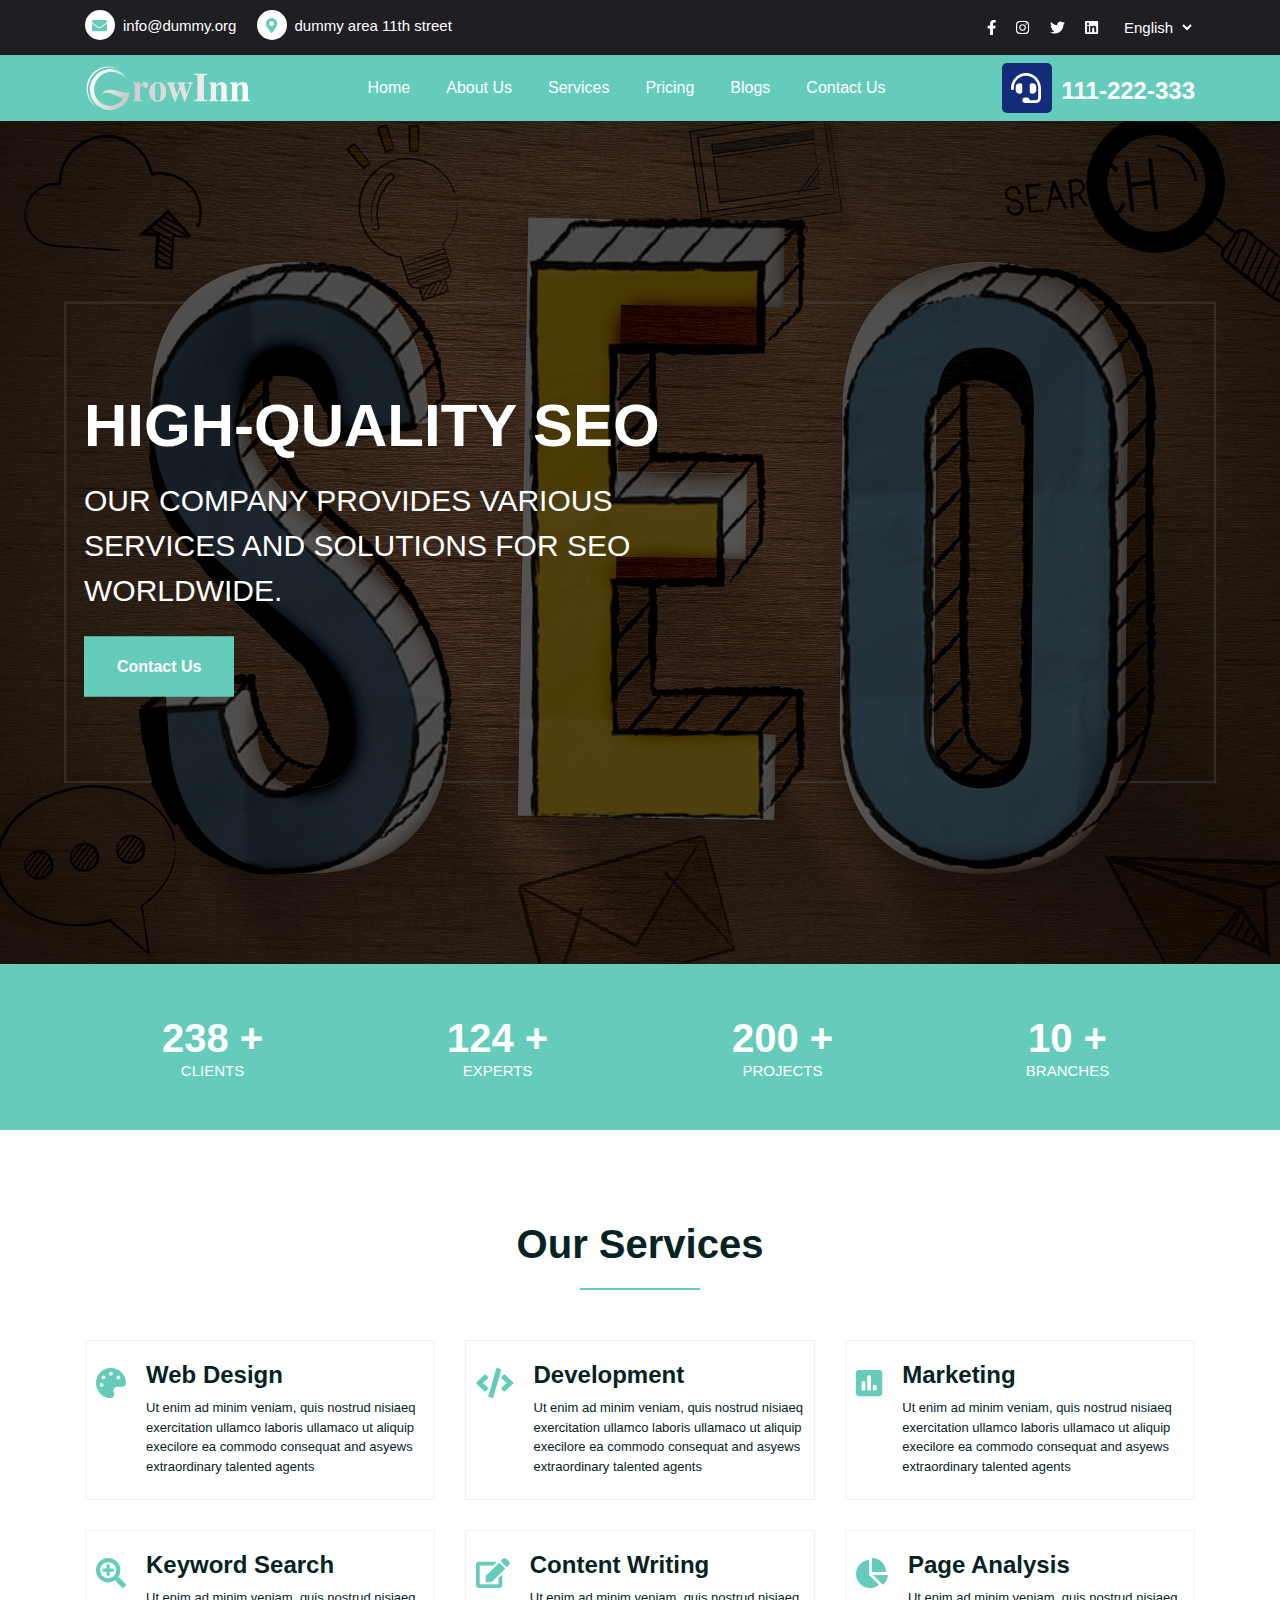
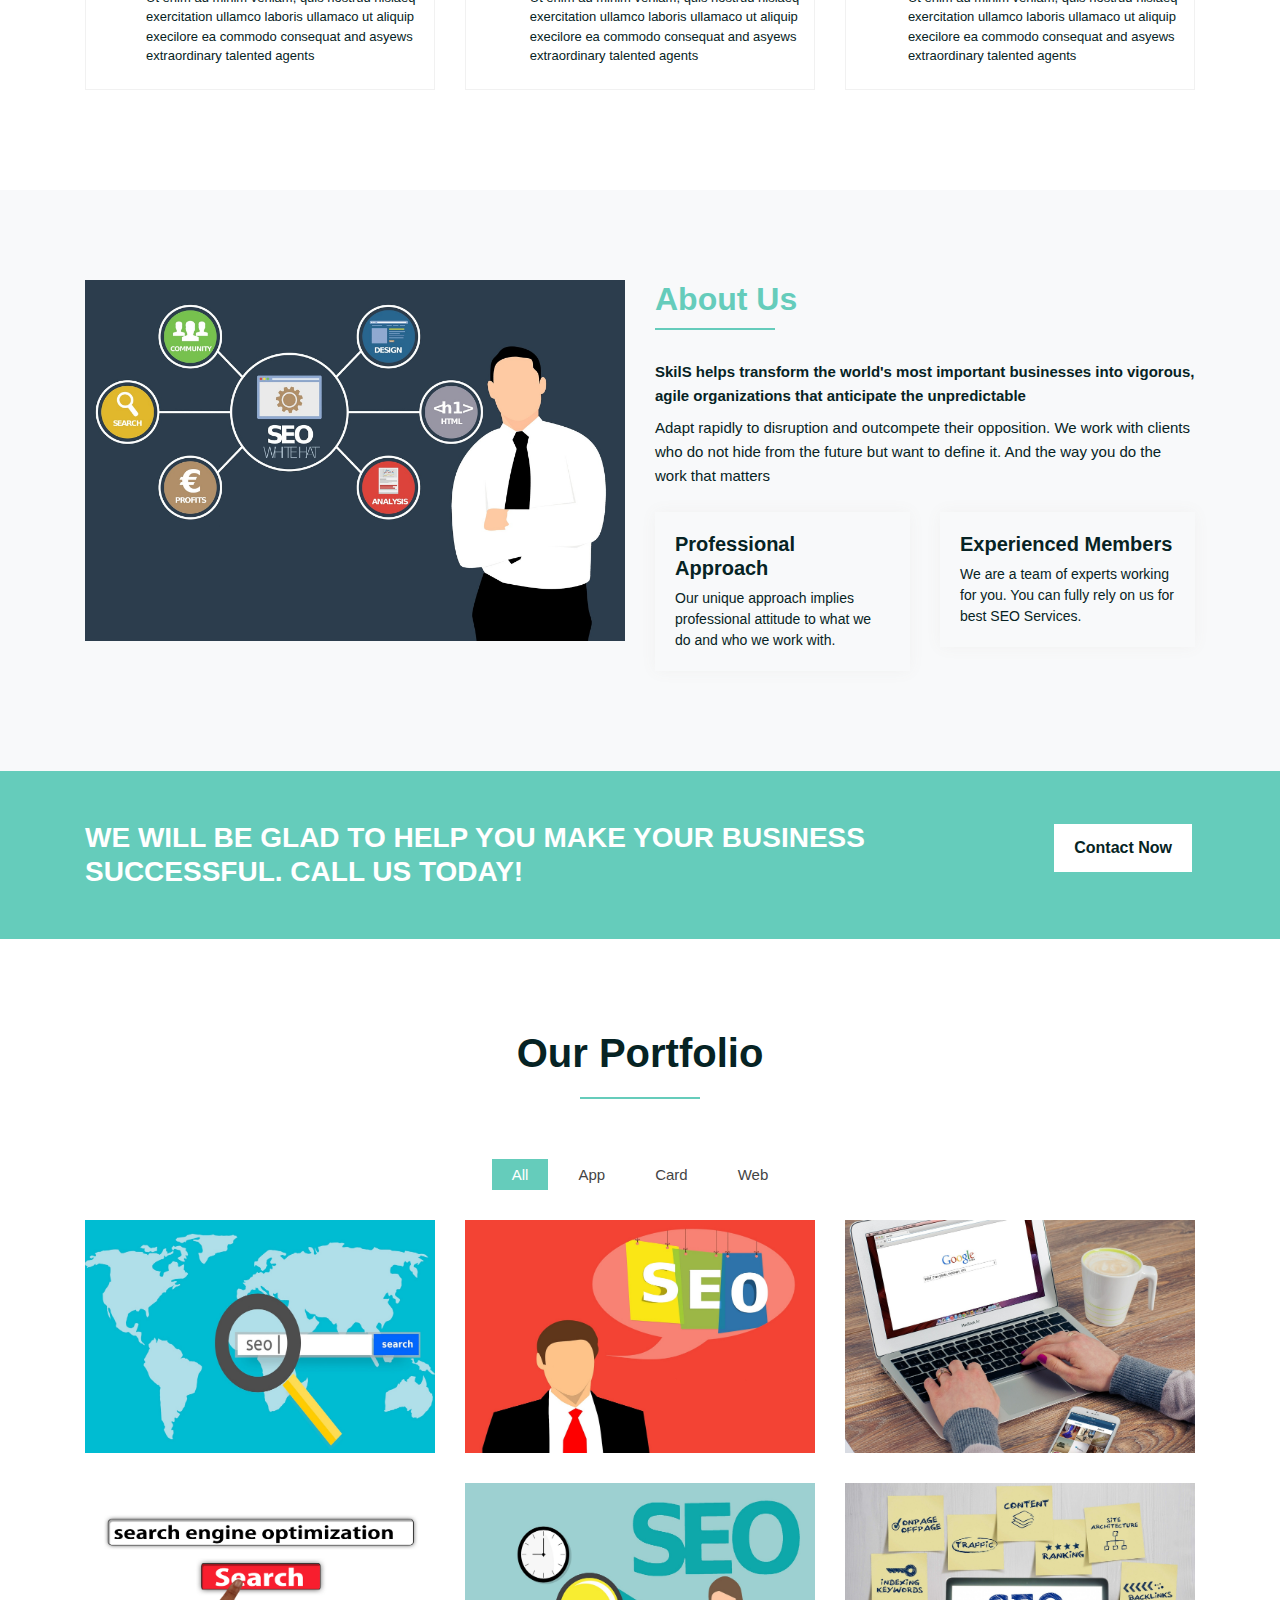
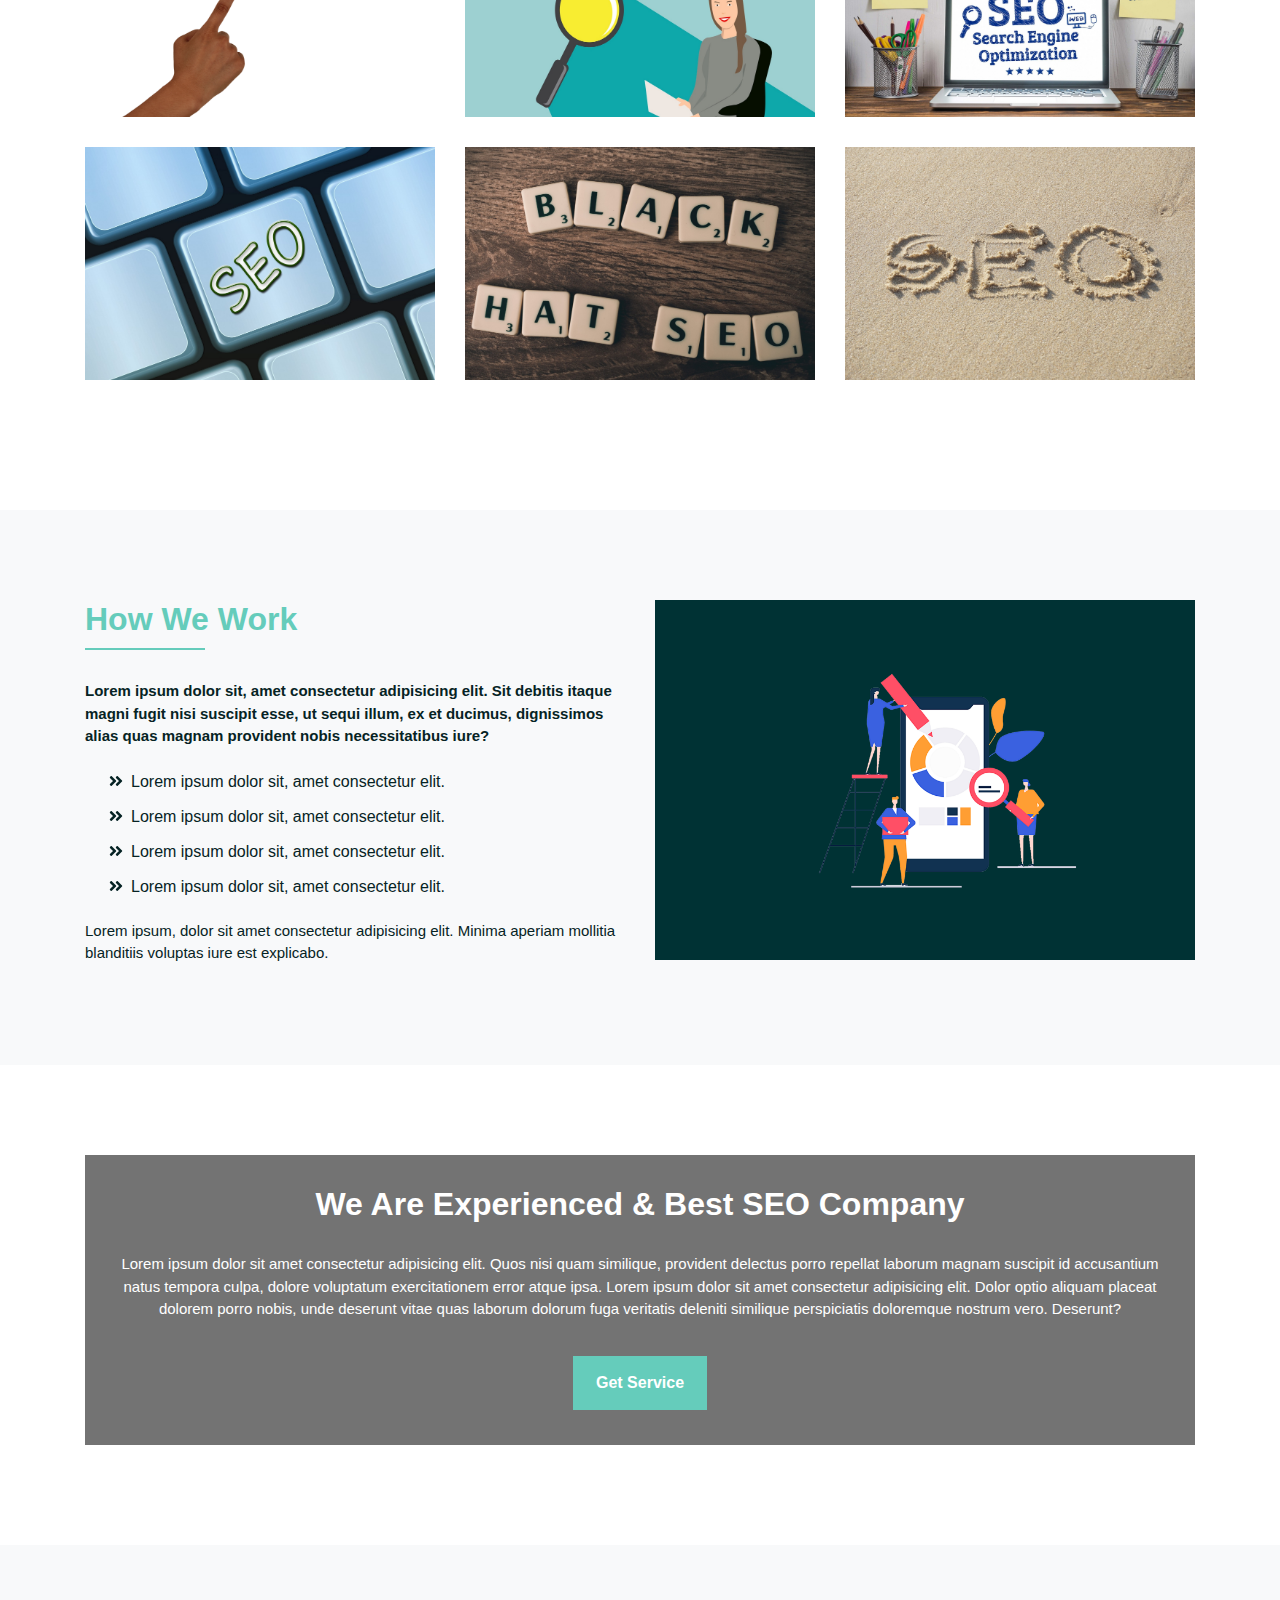
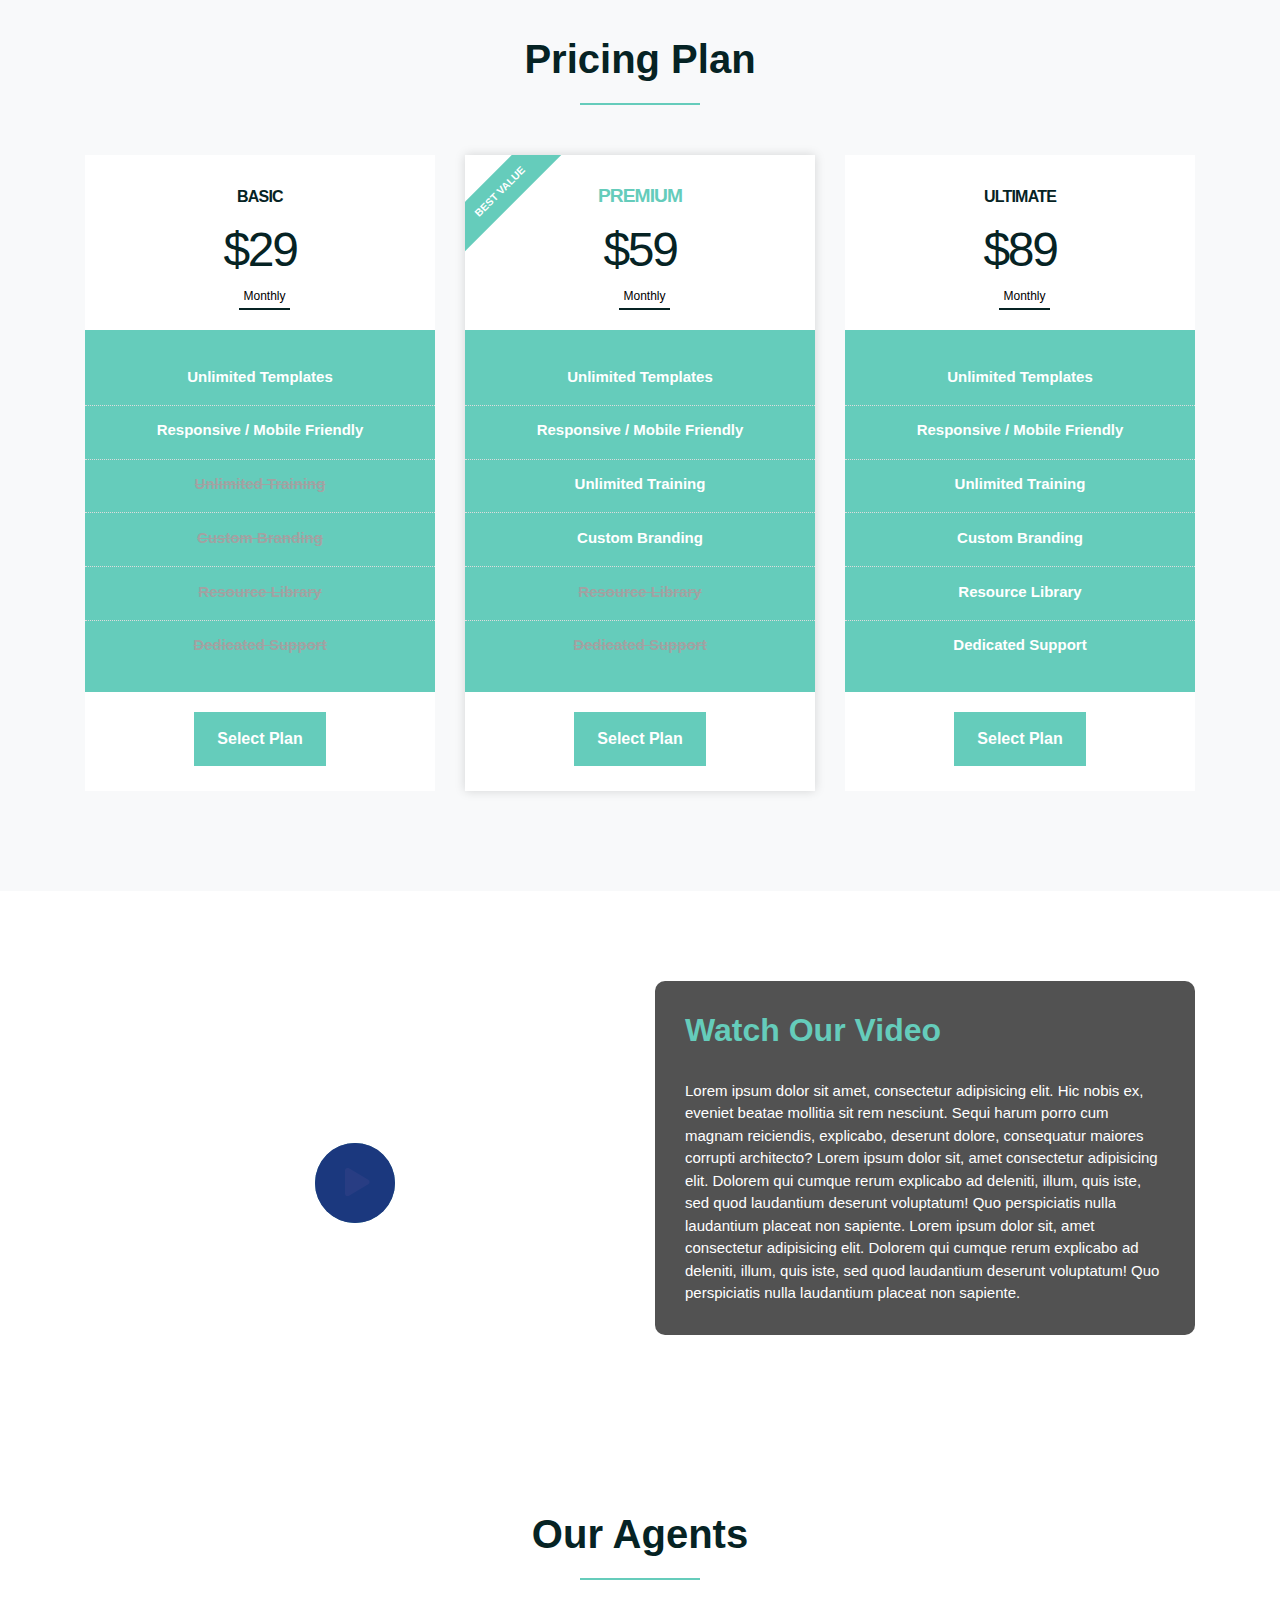
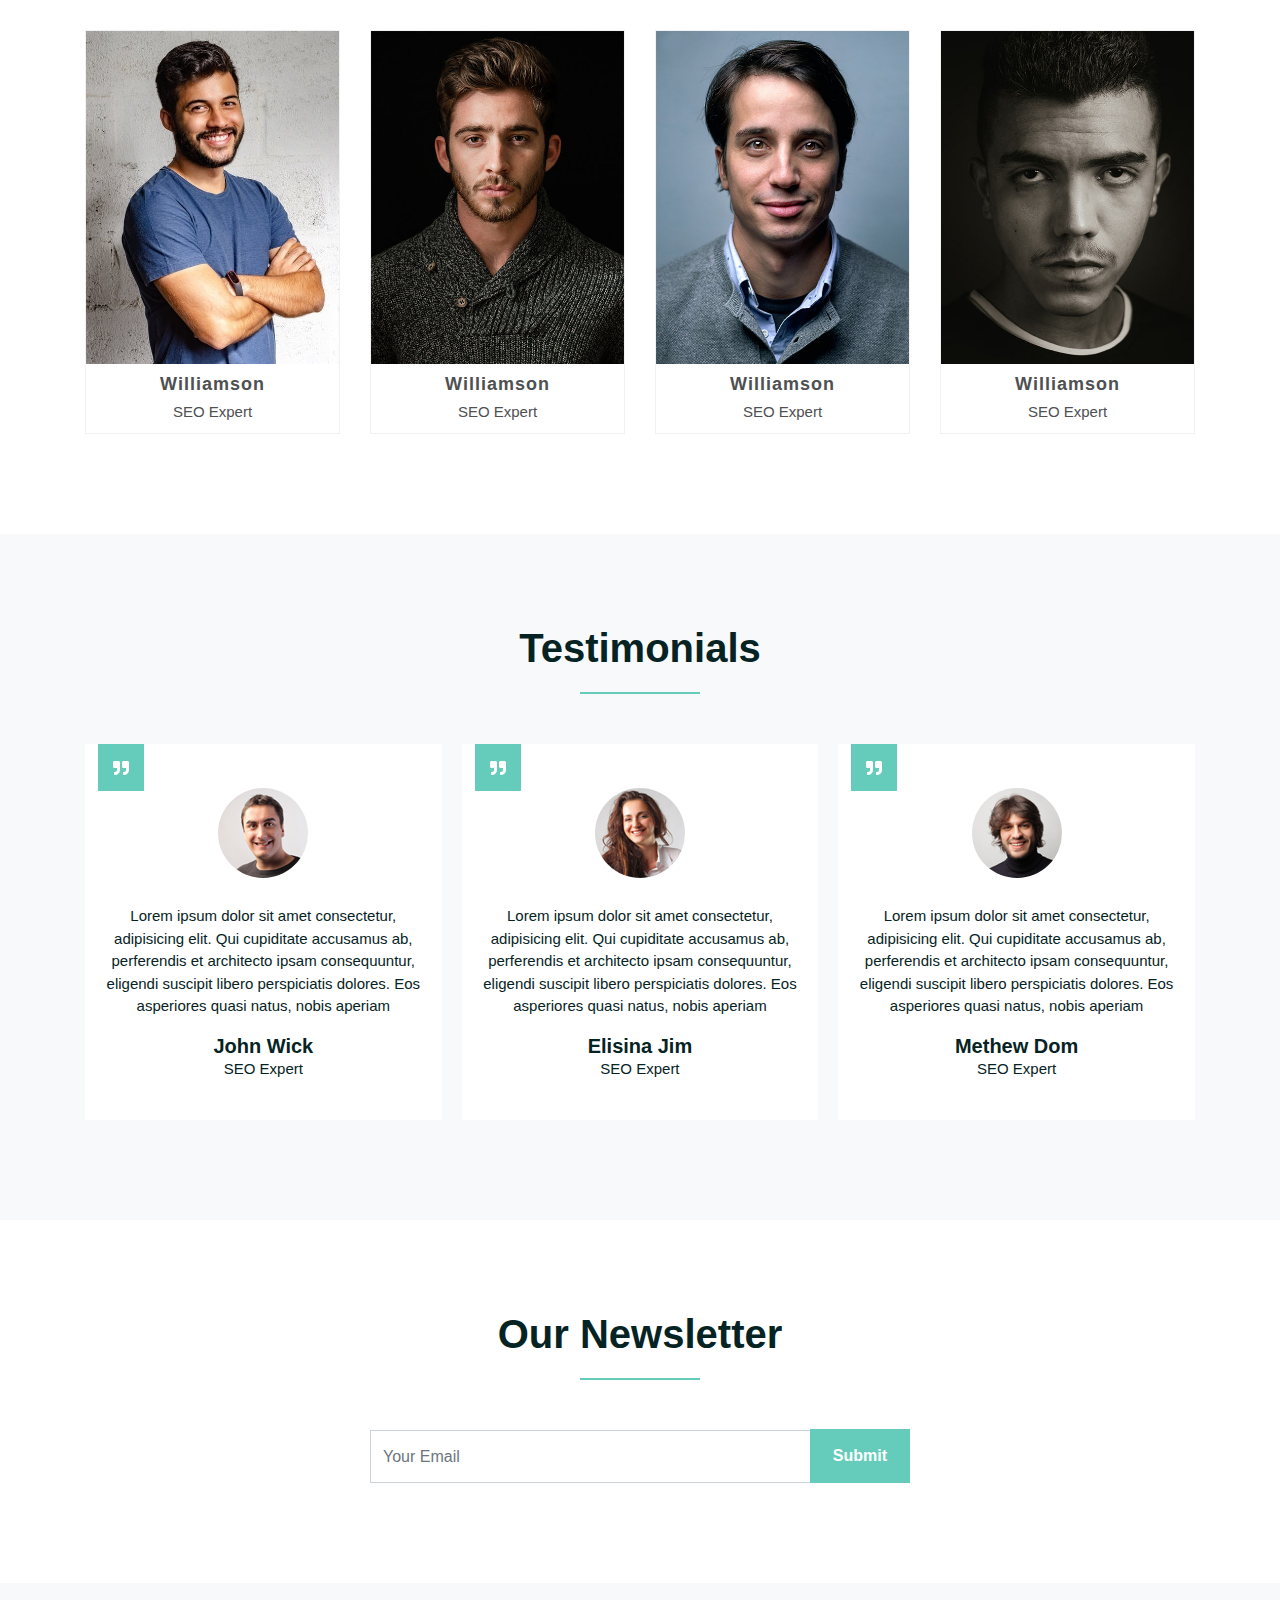
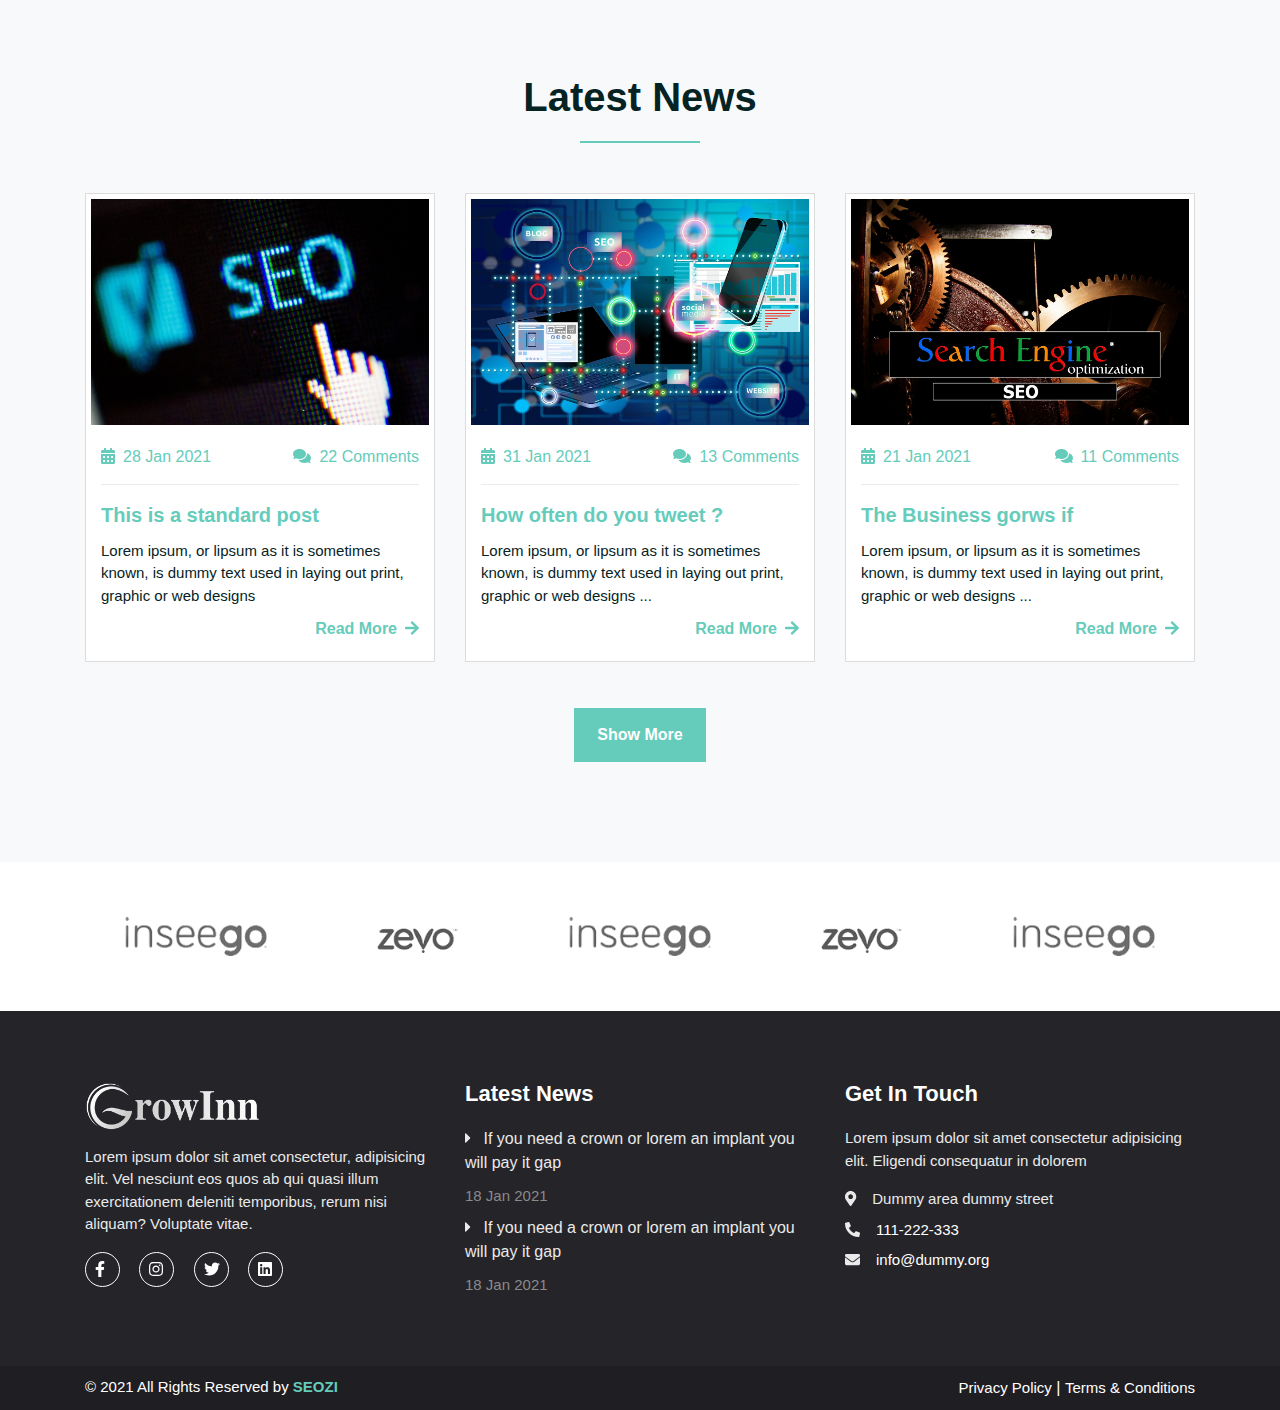
==== index.html @ b808b3bf "picturess" ====
<!DOCTYPE html>
<html lang="en">
<head>
    <meta charset="UTF-8">
    <meta name="description" content="SEOZI - A Responsive SEO HTML Website Providing Best SEO Services">
    <meta name="author" content="codeglamor">
    <meta name="viewport" content="width=device-width, initial-scale=1">
    <link rel="icon" href="assets/favicon/favicon.ico">
    <link rel="stylesheet" href="assets/css/bootstrap.css">
    <link rel="stylesheet" href="assets/css/owl.carousel.min.css">
    <link rel="stylesheet" href="assets/css/owl.theme.default.min.css">   
    <link rel="stylesheet" href="assets/css/fonts.css">    
    <link rel="stylesheet" href="assets/css/venobox.css">    
    <link rel="stylesheet" href="assets/css/magnific-popup.css">
    <link rel="stylesheet" href="assets/css/all.css">
    <link rel="stylesheet" href="assets/css/style.css">
    <title>SEOZI - A Responsive SEO HTML Website</title>
</head>
<body>
    <!-- Preloader -->
    <div class="loader_bg">
        <div class="loader"></div>
    </div>
    <header>
        <div class="top-nav">
            <div class="container">
                <div class="row">
                    <div class="col-12">
                        <div class="float-left top-nav-content">
                            <a href="mailto:info@dummy.org" class="mr-3"><span class="mr-2"><i class="color-blue fas fa-envelope"></i></span>info@dummy.org</a>
                            <a class="top-nav-location" href="tel:111222333"><span class="mr-2 top-location"><i class="color-blue fas fa-map-marker-alt"></i></span>dummy area 11th street</a>
                        </div>
                        <div class="float-right top-nav-content2">
                            <a href="#" class="mr-3"><i class="fab fa-facebook-f"></i></a>
                            <a href="#" class="mr-3"><i class="fab fa-instagram"></i></a>
                            <a href="#" class="mr-3"><i class="fab fa-twitter"></i></a>
                            <a href="#"><i class="fab fa-linkedin"></i></a>
                                <select>
                                    <option class="py-4">English</option>
                                    <option>Urdu</option>
                                    <option>Spanish</option>
                                </select>
                        </div>
                    </div>
                </div>
            </div>
        </div>

        <nav class="navbar navbar-expand-lg navbar-light" id="mynavbar">
            <div class="container">
              <a class="navbar-brand" href="index.html"><img src="assets/images/logo.png" class="img-fluid" alt=""></a>
              <button class="navbar-toggler" data-toggle="collapse" data-target="#navbarNav"> <span class="navbar-bar-icon"><i class="fas fa-bars"></i></span></button>
                <div class="collapse navbar-collapse" id="navbarNav">
                  <ul class="navbar-nav mx-auto" id="nav">
                      <li class="nav-item">
                          <a class="nav-link" href="#">Home</a>
                      </li>
                      <li class="nav-item">
                          <a class="nav-link" href="#how-we-work">About Us</a>
                      </li>
                      <li class="nav-item">
                        <a class="nav-link" href="#services">Services</a>
                    </li>
                      <li class="nav-item">
                          <a class="nav-link" href="#pricing">Pricing</a>
                      </li>
                      <li class="nav-item">
                        <a class="nav-link" href="blogs.html">Blogs</a>
                    </li>
                    <li class="nav-item">
                        <a class="nav-link" href="contact.html">Contact Us</a>
                    </li>
                  </ul>
                  <div class="nav-call">
                      <h4 class="bold"><a class="nav-item nav-link" href="tel:111222333"><span><i class="fas fa-headset"></i></span>111-222-333</a></h4>
                  </div>

                </div>
              </div>
        </nav>
    </header>

    <div id="main-banner">
        <div id="main-banner-carousel" class="owl-carousel owl-theme">
            <div class="item">
                    <div class="main-banner-img">
                        <div class="main-banner-overlay"></div>
                        <img src="assets/images/main-banner/slider-1.jpg" alt="">
                    </div>
                <div class="main-banner-text-area round">
                        <h2 class="color-white bold mb-3">HIGH-QUALITY SEO</h2>
                        <p class="color-white mb-4">OUR COMPANY PROVIDES VARIOUS SERVICES AND SOLUTIONS FOR SEO WORLDWIDE.</p>
                        <a href="contact.html" class="btn">Contact Us</a>
                </div>
            </div>
            <div class="item">
                <div class="main-banner-img">
                    <div class="main-banner-overlay"></div>
                    <img src="assets/images/main-banner/slider-2.png" alt="">
                </div>
                <div class="main-banner-text-area">
                    <h2 class="color-white bold mb-3">TOP-RATED SEO AGENCY</h2>
                    <p class="color-white mb-4">OUR COMPANY PROVIDES VARIOUS SERVICES AND SOLUTIONS FOR SEO WORLDWIDE.</p>
                    <a href="contact.html" class="btn">Contact Us</a>
            </div>
            </div>
            <div class="item">
                <div class="main-banner-img">
                    <div class="main-banner-overlay"></div>
                    <img src="assets/images/main-banner/slider-3.jpg" alt="">
                </div>
                <div class="main-banner-text-area">
                    <h2 class="color-white bold mb-3">OFFERING BEST SERVICES</h2>
                    <p class="color-white mb-4">OUR COMPANY PROVIDES VARIOUS SERVICES AND SOLUTIONS FOR SEO WORLDWIDE.</p>
                    <a href="contact.html" class="btn">Contact Us</a>
            </div>
            </div>
        </div>
    </div> 

    <section class="facts"> 
        <div class="container">
        <div id="counter">
            <div class="row">
              <div class="col-lg-3 col-md-6 col-sm-6">
                    <div class="facts_inner">
                        <div class="facts_num">
                            <h6>238 +</h6>
                        </div>
                        <div class="text_inner">
                            <h2>CLIENTS</h2>
                        </div>
                    </div>
                </div>
                      <div class="col-lg-3 col-md-6 col-sm-6">
                    <div class="facts_inner">
                        <div class="facts_num">
                            <h6>124 +</h6>
                        </div>
                        <div class="text_inner">
                            <h2>EXPERTS</h2>
                        </div>
                    </div>
                </div>
    
                <div class="col-lg-3 col-md-6 col-sm-6">
              <div class="facts_inner">
                  <div class="facts_num">
                      <h6>200 +</h6>
                  </div>
                  <div class="text_inner">
                      <h2>PROJECTS</h2>
                  </div>
              </div>
          </div>
    
                     <div class="col-lg-3 col-md-6 col-sm-6">
                    <div class="facts_inner">
                        <div class="facts_num text-center">
                            <h6>10 +</h6>
                        </div>
                        <div class="text_inner">
                            <h2>BRANCHES</h2>
                        </div>
                    </div>
                </div>
              </div>
        </div>
    </div>
    </section>

    <section id="services" class="pb-70 bg-white">
        <div class="container">
            <div class="row">
              <div class="col-12">
                  <div class="section-title">
                      <h1>Our Services</h1>
                      <div class="style-line"></div>
                  </div>
              </div>
  
              <div class="col-lg-4 col-md-6 col-sm-12">
                  <div class="services-box d-flex mb-30">
                      <div class="services-icon">
                          <p><i class="fas fa-palette"></i></p>
                      </div>
  
                      <div class="services-txt">
                          <h4 class="bold mb-2">Web Design</h4>
                          <p>Ut enim ad minim veniam, quis nostrud nisiaeq exercitation ullamco laboris ullamaco ut aliquip execilore ea commodo consequat and asyews extraordinary talented agents</p>
                      </div>
                  </div>
              </div>
  
              <div class="col-lg-4 col-md-6 col-sm-12">
                <div class="services-box d-flex mb-30">
                    <div class="services-icon">
                        <p><i class="fas fa-code"></i></p>
                    </div>

                    <div class="services-txt">
                        <h4 class="bold mb-2">Development</h4>
                        <p>Ut enim ad minim veniam, quis nostrud nisiaeq exercitation ullamco laboris ullamaco ut aliquip execilore ea commodo consequat and asyews extraordinary talented agents</p>
                    </div>
                </div>
            </div>
  
            <div class="col-lg-4 col-md-6 col-sm-12">
                <div class="services-box d-flex mb-30">
                    <div class="services-icon">
                        <p><i class="fas fa-poll"></i></p>
                    </div>

                    <div class="services-txt">
                        <h4 class="bold mb-2">Marketing</h4>
                        <p>Ut enim ad minim veniam, quis nostrud nisiaeq exercitation ullamco laboris ullamaco ut aliquip execilore ea commodo consequat and asyews extraordinary talented agents</p>
                    </div>
                </div>
            </div>
  
            <div class="col-lg-4 col-md-6 col-sm-12">
                <div class="services-box d-flex mb-30">
                    <div class="services-icon">
                        <p><i class="fas fa-search-plus"></i></p>
                    </div>

                    <div class="services-txt">
                        <h4 class="bold mb-2">Keyword Search</h4>
                        <p>Ut enim ad minim veniam, quis nostrud nisiaeq exercitation ullamco laboris ullamaco ut aliquip execilore ea commodo consequat and asyews extraordinary talented agents</p>
                    </div>
                </div>
            </div>
  
            <div class="col-lg-4 col-md-6 col-sm-12">
                <div class="services-box d-flex mb-30">
                    <div class="services-icon">
                        <p><i class="fas fa-edit"></i></p>
                    </div>

                    <div class="services-txt">
                        <h4 class="bold mb-2">Content Writing</h4>
                        <p>Ut enim ad minim veniam, quis nostrud nisiaeq exercitation ullamco laboris ullamaco ut aliquip execilore ea commodo consequat and asyews extraordinary talented agents</p>
                    </div>
                </div>
            </div>
  
            <div class="col-lg-4 col-md-6 col-sm-12">
                <div class="services-box d-flex mb-30">
                    <div class="services-icon">
                        <p><i class="fas fa-chart-pie"></i></p>
                    </div>

                    <div class="services-txt">
                        <h4 class="bold mb-2">Page Analysis</h4>
                        <p>Ut enim ad minim veniam, quis nostrud nisiaeq exercitation ullamco laboris ullamaco ut aliquip execilore ea commodo consequat and asyews extraordinary talented agents</p>
                    </div>
                </div>
            </div>

            </div>
        </div>
    </section>

    <section id="about-us" class="bg-light pb-50">
        <div class="container">
            <div class="row">
                <div class="col-lg-6 col-md-6">
                    <div class="about-us-img mb-50">
                        <img src="assets/images/about-us.jpg" class="img-fluid" alt="">
                    </div>
                </div>

                <div class="col-lg-6 col-md-6">
                    <div class="about-us-text-area mb-50">
                        <div class="section-subtitle">
                            <h2>About Us</h2>
                            <div class="style-line2"></div>
                        </div>
                        <div class="about-us-txt">
                            <p class="bold mb-2">SkilS helps transform the world's most important businesses
                                into vigorous, agile organizations that anticipate the
                                unpredictable</p> 
                                <p>Adapt rapidly to disruption and outcompete 
                                their opposition. We work with clients who do not hide from 
                                the future but want to define it. And the way you do the work that matters</p>
                        </div>
                        <div class="about-us-pros mt-4">
                            <div class="row">
                                <div class="col-lg-6 col-12">
                                    <div class="media">
                                        <div class="media-body">
                                            <h4 class="bold mb-2">Professional Approach</h4>
                                            <P>Our unique approach implies professional attitude to what we do and who we work with.</P>
                                        </div>
                                    </div>
                                </div>

                                <div class="col-lg-6 col-12">
                                    <div class="media">
                                        <div class="media-body">
                                            <h4 class="bold mb-2">Experienced Members</h4>
                                            <P>We are a team of experts working for you. You can fully rely on us for best SEO Services.</P>
                                        </div>
                                    </div>
                                </div>

                                </div>
                            </div>
                    </div>
                </div>
            </div>
        </div>
    </section>

    <section id="contact-banner">
        <div class="container">
            <div class="row">
                <div class="col-lg-9 col-12">
                    <div class="contact-banner-txt">
                        <h3 class="bold color-white">WE WILL BE GLAD TO HELP YOU MAKE YOUR BUSINESS SUCCESSFUL. CALL US TODAY!</h3>
                    </div>
                </div>

                <div class="col-lg-3 col-12">
                    <div class="contact-banner-btn float-right">
                        <a href="contact.html" class="btn">Contact Now</a> 
                    </div>
                </div>
            </div>
        </div>
    </section>

    <section id="portfolio" class="portfolio bg-white   ">
        <div class="container" data-aos="fade-up">
  
          <div class="section-title">
            <h1>Our Portfolio</h1>  
                <div class="style-line"></div>
          </div>
  
          <ul id="portfolio-flters" class="d-flex justify-content-center" data-aos="fade-up" data-aos-delay="100">
            <li data-filter="*" class="filter-active">All</li>
            <li data-filter=".filter-app">App</li>
            <li data-filter=".filter-card">Card</li>
            <li data-filter=".filter-web">Web</li>
          </ul>
  
          <div class="row portfolio-container" data-aos="fade-up" data-aos-delay="200">
  
            <div class="col-lg-4 col-md-6 portfolio-item filter-app">
              <div class="portfolio-img"><img src="assets/images/portfolio/portfolio-1.jpg" class="img-fluid" alt=""></div>
              <div class="portfolio-info">
                <h4>App 1</h4>
                <p>App</p>
                <a href="assets/images/portfolio/portfolio-1.jpg" data-gall="portfolioGallery" class="venobox preview-link" title="App 1"><i class="fas fa-plus"></i></a>
                <a href="#" class="details-link" title="More Details"><i class="fas fa-link"></i></a>
              </div>
            </div>
  
            <div class="col-lg-4 col-md-6 portfolio-item filter-web">
              <div class="portfolio-img"><img src="assets/images/portfolio/portfolio-2.jpg" class="img-fluid" alt=""></div>
              <div class="portfolio-info">
                <h4>Web 3</h4>
                <p>Web</p>
                <a href="assets/images/portfolio/portfolio-2.jpg" data-gall="portfolioGallery" class="venobox preview-link" title="Web 3"><i class="fas fa-plus"></i></a>
                <a href="#" class="details-link" title="More Details"><i class="fas fa-link"></i></a>
              </div>
            </div>
  
            <div class="col-lg-4 col-md-6 portfolio-item filter-app">
              <div class="portfolio-img"><img src="assets/images/portfolio/portfolio-3.jpg" class="img-fluid" alt=""></div>
              <div class="portfolio-info">
                <h4>App 2</h4>
                <p>App</p>
                <a href="assets/images/portfolio/portfolio-3.jpg" data-gall="portfolioGallery" class="venobox preview-link" title="App 2"><i class="fas fa-plus"></i></a>
                <a href="#" class="details-link" title="More Details"><i class="fas fa-link"></i></a>
              </div>
            </div>
  
            <div class="col-lg-4 col-md-6 portfolio-item filter-card">
              <div class="portfolio-img"><img src="assets/images/portfolio/portfolio-4.png" class="img-fluid" alt=""></div>
              <div class="portfolio-info">
                <h4>Card 2</h4>
                <p>Card</p>
                <a href="assets/images/portfolio/portfolio-4.jpg" data-gall="portfolioGallery" class="venobox preview-link" title="Card 2"><i class="fas fa-plus"></i></a>
                <a href="#" class="details-link" title="More Details"><i class="fas fa-link"></i></a>
              </div>
            </div>
  
            <div class="col-lg-4 col-md-6 portfolio-item filter-web">
              <div class="portfolio-img"><img src="assets/images/portfolio/portfolio-5.jpg" class="img-fluid" alt=""></div>
              <div class="portfolio-info">
                <h4>Web 2</h4>
                <p>Web</p>
                <a href="assets/images/portfolio/portfolio-5.jpg" data-gall="portfolioGallery" class="venobox preview-link" title="Web 2"><i class="fas fa-plus"></i></a>
                <a href="#" class="details-link" title="More Details"><i class="fas fa-link"></i></a>
              </div>
            </div>
  
            <div class="col-lg-4 col-md-6 portfolio-item filter-app">
              <div class="portfolio-img"><img src="assets/images/portfolio/portfolio-6.jpg" class="img-fluid" alt=""></div>
              <div class="portfolio-info">
                <h4>App 3</h4>
                <p>App</p>
                <a href="assets/images/portfolio/portfolio-6.jpg" data-gall="portfolioGallery" class="venobox preview-link" title="App 3"><i class="fas fa-plus"></i></a>
                <a href="#" class="details-link" title="More Details"><i class="fas fa-link"></i></a>
              </div>
            </div>
  
            <div class="col-lg-4 col-md-6 portfolio-item filter-card">
              <div class="portfolio-img"><img src="assets/images/portfolio/portfolio-7.jpg" class="img-fluid" alt=""></div>
              <div class="portfolio-info">
                <h4>Card 1</h4>
                <p>Card</p>
                <a href="assets/images/portfolio/portfolio-7.jpg" data-gall="portfolioGallery" class="venobox preview-link" title="Card 1"><i class="fas fa-plus"></i></a>
                <a href="#" class="details-link" title="More Details"><i class="fas fa-link"></i></a>
              </div>
            </div>
  
            <div class="col-lg-4 col-md-6 portfolio-item filter-card">
              <div class="portfolio-img"><img src="assets/images/portfolio/portfolio-8.jpg" class="img-fluid" alt=""></div>
              <div class="portfolio-info">
                <h4>Card 3</h4>
                <p>Card</p>
                <a href="assets/images/portfolio/portfolio-8.jpg" data-gall="portfolioGallery" class="venobox preview-link" title="Card 3"><i class="fas fa-plus"></i></a>
                <a href="#" class="details-link" title="More Details"><i class="fas fa-link"></i></a>
              </div>
            </div>
  
            <div class="col-lg-4 col-md-6 portfolio-item filter-web">
              <div class="portfolio-img"><img src="assets/images/portfolio/portfolio-9.jpg" class="img-fluid" alt=""></div>
              <div class="portfolio-info">
                <h4>Web 3</h4>
                <p>Web</p>
                <a href="assets/images/portfolio/portfolio-9.jpg" data-gall="portfolioGallery" class="venobox preview-link" title="Web 3"><i class="fas fa-plus"></i></a>
                <a href="#" class="details-link" title="More Details"><i class="fas fa-link"></i></a>
              </div>
            </div>
  
          </div>
  
        </div>
      </section>

      <section id="how-we-work" class="pb-50 bg-light">
        <div class="container">
            <div class="row">
                <div class="col-lg-6 col-md-12">
                    <div class="how-we-work-text-area mb-50">
                        <div class="section-subtitle">
                            <h2>How We Work</h2>
                            <div class="style-line2"></div>
                        </div>
                        <p class="bold">Lorem ipsum dolor sit, amet consectetur adipisicing elit. Sit debitis itaque magni fugit nisi suscipit esse, ut sequi illum, ex et ducimus, dignissimos alias quas magnam provident nobis necessitatibus iure?</p>
                        <div class="how-we-work-points mt-3 ml-4">
                            <h4><span><i class="fas fa-angle-double-right mr-2"></i></span>Lorem ipsum dolor sit, amet consectetur elit.</h4>
                            <h4><span><i class="fas fa-angle-double-right mr-2"></i></span>Lorem ipsum dolor sit, amet consectetur elit.</h4>
                            <h4><span><i class="fas fa-angle-double-right mr-2"></i></span>Lorem ipsum dolor sit, amet consectetur elit.</h4>
                            <h4><span><i class="fas fa-angle-double-right mr-2"></i></span>Lorem ipsum dolor sit, amet consectetur elit.</h4>
                        </div>
                        <p class="mt-3">Lorem ipsum, dolor sit amet consectetur adipisicing elit. Minima aperiam mollitia blanditiis voluptas iure est explicabo.</p>
                    </div>
                </div>

                <div class="col-lg-6 col-md-12">
                    <div class="how-we-work-img mb-50">
                        <img src="assets/images/help.png" class="w-100" alt="">
                    </div>
                </div>
        </div>
        </div>
    </section>

    <section id="experience">
        <div class="container">
            <div class="row">
                <div class="col-12">
                    <div class="experience-text-area text-center">
                        <div class="section-subtitle">
                            <h2 class="color-white">We Are Experienced & Best SEO Company</h2>
                        </div>
                        <p class="color-white">Lorem ipsum dolor sit amet consectetur adipisicing elit. Quos nisi quam similique,
                             provident delectus porro repellat laborum magnam suscipit id accusantium natus 
                             tempora culpa, dolore voluptatum exercitationem error atque ipsa. Lorem ipsum
                              dolor sit amet consectetur adipisicing elit. Dolor optio aliquam placeat dolorem
                               porro nobis, unde deserunt vitae quas laborum dolorum fuga veritatis deleniti 
                               similique perspiciatis doloremque nostrum vero. Deserunt?</p>
                               <div class="experience-btn">
                                   <a href="#pricing" class="btn">Get Service</a>
                               </div>
                    </div>
                </div>
            </div>
        </div>
    </section>

    <section id="pricing" class="pb-70 bg-light">
        <div class="container">
            <div class="row">
                <div class="col-12">
                    <div class="section-title">
                        <h1>Pricing Plan</h1>
                        <div class="style-line"></div>
                    </div>
                </div>
                <div class="col-lg-4 col-md-6 col-sm-12">
                        <div class="pricing-plan mb-30">
                            <h2 class="bold plan-title">Basic</h2>
                            <div class="plan-cost">
                            <p class="plan-price">$29</p>
                            <p class="plan-type">Monthly</p>
                            </div>
                            <ul class="plan-features">
                            <li>Unlimited Templates</li>
                            <li>Responsive / Mobile Friendly</li>
                            <li><span>Unlimited Training</span></li>
                            <li><span>Custom Branding</span></li>
                            <li><span>Resource Library</span></li>
                            <li><span>Dedicated Support</span></li>
                            </ul>
                            <a class="btn" href="#">Select Plan</a>
                        </div>
                </div>


                <div class="col-lg-4 col-md-6 col-sm-12">
                    <div class="pricing-plan mb-30 featured-plan">
                        <div class="featured-ribbon">Best Value</div>
                        <h2 class="bold plan-title">Premium</h2>
                        <div class="plan-cost">
                        <p class="plan-price">$59</p> 
                        <p class="plan-type">Monthly</p>
                        </div>
                        <ul class="plan-features">
                        <li>Unlimited Templates</li>
                        <li>Responsive / Mobile Friendly</li>
                        <li>Unlimited Training</li>
                        <li>Custom Branding</li>
                        <li><span>Resource Library</span></li>
                        <li><span>Dedicated Support</span></li>
                        </ul>
                        <a class="btn" href="">Select Plan</a>
                    </div>
                </div>

        <div class="col-lg-4 col-md-6 col-sm-12">
                <div class="pricing-plan mb-30">
                    <h2 class="bold plan-title">Ultimate</h2>
                    <div class="plan-cost">
                    <p class="plan-price">$89</p>
                    <p class="plan-type">Monthly</p>
                    </div>
                    <ul class="plan-features">
                    <li>Unlimited Templates</li>
                    <li>Responsive / Mobile Friendly</li>
                    <li>Unlimited Training </li>
                    <li>Custom Branding</li>
                    <li>Resource Library</li>
                    <li>Dedicated Support</li>
                    </ul>
                    <a class="btn" href="">Select Plan</a>
                </div>
        </div>


            </div>
        </div>
    </section>

    <section id="video">
        <div class="container">
            <div class="row">
                <div class="col-lg-6 col-md-12 col-sm-12">
                    <div class="video-img mb-50">
                        <img src="assets/images/video-hiddenimg.png" class="w-100">
                    <div class="video-icon">
                        <a class="popup-youtube" href="https://www.youtube.com/watch?v=Jiiv6htH_dc"><i class="fas fa-play"></i></a>
                    </div>
                    </div>
                </div>
                <div class="col-lg-6 col-md-12 col-sm-12">
                    <div class="video-txt mb-50">
                        <div class="section-subtitle">
                            <h2>Watch Our Video</h2>
                        </div>
                        <p class="color-white">Lorem ipsum dolor sit amet, consectetur adipisicing elit. Hic nobis ex, eveniet beatae mollitia sit rem nesciunt. Sequi harum porro cum magnam reiciendis, explicabo, deserunt dolore, consequatur maiores corrupti architecto?
                           Lorem ipsum dolor sit, amet consectetur adipisicing elit. Dolorem qui cumque rerum explicabo ad deleniti, illum, quis iste, sed quod laudantium deserunt voluptatum! Quo perspiciatis nulla laudantium placeat non sapiente.
                           Lorem ipsum dolor sit, amet consectetur adipisicing elit. Dolorem qui cumque rerum explicabo ad deleniti, illum, quis iste, sed quod laudantium deserunt voluptatum! Quo perspiciatis nulla laudantium placeat non sapiente.
                        </p>
                    </div>
                </div>
            </div>
        </div>
    </section>
    
    <section id="team" class="pb-70 bg-white">
        <div class="container">
            <div class="row">
                <div class="col-12">
                    <div class="section-title">
                        <h1>Our Agents</h1>
                        <div class="style-line"></div>
                    </div>
                </div>
                <div class="col-lg-3 col-md-6 col-sm-6">
                    <div class="our-team mb-30">
                        <ul class="social">
                            <li><a href="#"><i class="team-icons fab fa-facebook"></i></a></li>
                            <li><a href="#"><i class="team-icons fab fa-twitter"></i></a></li>
                            <li><a href="#"><i class="team-icons fab fa-google-plus"></i></a></li>
                            <li><a href="#"><i class="team-icons fab fa-linkedin"></i></a></li>
                        </ul>
                        <div class="pic">
                            <img src="assets/images/team/team1.jpg" class="w-100" alt="">
                        </div>
                        <div class="team-content">
                            <h3 class="title">Williamson</h3>
                            <span class="post">SEO Expert</span>
                        </div>
                        <div class="team-txt">
                            <p class="color-white">Lorem ipsum dolor sit amet consectetur adipisicing fugit</p>
                        </div>
                    </div>
                </div>

                <div class="col-lg-3 col-md-6 col-sm-6">
                    <div class="our-team mb-30">
                        <ul class="social">
                            <li><a href="#"><i class="team-icons fab fa-facebook"></i></a></li>
                            <li><a href="#"><i class="team-icons fab fa-twitter"></i></a></li>
                            <li><a href="#"><i class="team-icons fab fa-google-plus"></i></a></li>
                            <li><a href="#"><i class="team-icons fab fa-linkedin"></i></a></li>
                        </ul>
                        <div class="pic">
                            <img src="assets/images/team/team2.jpg" class="w-100" alt="">
                        </div>
                        <div class="team-content">
                            <h3 class="title">Williamson</h3>
                            <span class="post">SEO Expert</span>
                        </div>
                        <div class="team-txt">
                            <p class="color-white">Lorem ipsum dolor sit amet consectetur adipisicing fugit</p>
                        </div>
                    </div>
                </div>
                <div class="col-lg-3 col-md-6 col-sm-6">
                    <div class="our-team mb-30">
                        <ul class="social">
                            <li><a href="#"><i class="team-icons fab fa-facebook"></i></a></li>
                            <li><a href="#"><i class="team-icons fab fa-twitter"></i></a></li>
                            <li><a href="#"><i class="team-icons fab fa-google-plus"></i></a></li>
                            <li><a href="#"><i class="team-icons fab fa-linkedin"></i></a></li>
                        </ul>
                        <div class="pic">
                            <img src="assets/images/team/team3.jpg" class="w-100" alt="">
                        </div>
                        <div class="team-content">
                            <h3 class="title">Williamson</h3>
                            <span class="post">SEO Expert</span>
                        </div>
                        <div class="team-txt">
                            <p class="color-white">Lorem ipsum dolor sit amet consectetur adipisicing fugit</p>
                        </div>
                    </div>
                </div>

                <div class="col-lg-3 col-md-6 col-sm-6">
                    <div class="our-team mb-30">
                        <ul class="social">
                            <li><a href="#"><i class="team-icons fab fa-facebook"></i></a></li>
                            <li><a href="#"><i class="team-icons fab fa-twitter"></i></a></li>
                            <li><a href="#"><i class="team-icons fab fa-google-plus"></i></a></li>
                            <li><a href="#"><i class="team-icons fab fa-linkedin"></i></a></li>
                        </ul>
                        <div class="pic">
                            <img src="assets/images/team/team4.jpg" class="w-100" alt="">
                        </div>
                        <div class="team-content">
                            <h3 class="title">Williamson</h3>
                            <span class="post">SEO Expert</span>
                        </div>
                        <div class="team-txt">
                            <p class="color-white">Lorem ipsum dolor sit amet consectetur adipisicing fugit</p>
                        </div>
                    </div>
                </div>
            </div>
        </div>
    </section>

    <section id="testimonials" class="bg-light">
        <div class="container">
            <div class="row">
                <div class="col-12">
                    <div class="section-title">
                        <h1>Testimonials</h1>
                        <div class="style-line"></div>
                    </div>
                </div>
  
                <div class="col-12">
                  <div id="testimonial-slider" class="owl-carousel">
                      <div class="item">
                          <div class="testimonial-box text-center">
                              <span><i class="fas fa-quote-right"></i></span>
                                <div class="testimonial-img mb-3">
                                    <img src="assets/images/testimonial/img-1.jpg" class="w-100" alt="">
                                </div>
                                <div class="testimonial-text-area">
                                    <p>Lorem ipsum dolor sit amet consectetur, adipisicing elit. Qui cupiditate accusamus ab, perferendis et architecto ipsam consequuntur, eligendi suscipit libero perspiciatis dolores. Eos asperiores quasi natus, nobis aperiam</p>
                                    <div class="testimonial-name mt-3">
                                        <h4 class="bold">John Wick</h4>
                                        <p>SEO Expert</p>
                                    </div>
                                </div>
                            </div>
                      </div>
                      <div class="item">
                        <div class="testimonial-box text-center">
                            <span><i class="fas fa-quote-right"></i></span>
                              <div class="testimonial-img mb-3">
                                  <img src="assets/images/testimonial/img-2.jpg" class="w-100" alt="">
                              </div>
                              <div class="testimonial-text-area">
                                  <p>Lorem ipsum dolor sit amet consectetur, adipisicing elit. Qui cupiditate accusamus ab, perferendis et architecto ipsam consequuntur, eligendi suscipit libero perspiciatis dolores. Eos asperiores quasi natus, nobis aperiam</p>
                                  <div class="testimonial-name mt-3">
                                      <h4 class="bold">Elisina Jim</h4>
                                      <p>SEO Expert</p>
                                  </div>
                              </div>
                          </div>
                      </div>
                      <div class="item">
                        <div class="testimonial-box text-center">
                            <span><i class="fas fa-quote-right"></i></span>
                              <div class="testimonial-img mb-3">
                                  <img src="assets/images/testimonial/img-3.jpg" class="w-100" alt="">
                              </div>
                              <div class="testimonial-text-area">
                                  <p>Lorem ipsum dolor sit amet consectetur, adipisicing elit. Qui cupiditate accusamus ab, perferendis et architecto ipsam consequuntur, eligendi suscipit libero perspiciatis dolores. Eos asperiores quasi natus, nobis aperiam</p>
                                  <div class="testimonial-name mt-3">
                                      <h4 class="bold">Methew Dom</h4>
                                      <p>SEO Expert</p>
                                  </div>
                              </div>
                          </div>
                      </div>
                  </div>
              </div>
            </div>
        </div>
    </section>


    <section id="subscribe" class="bg-white">
        <div class="container">
          <div class="row">
            <div class="col-12">
                <div class="section-title">
                    <h1>Our Newsletter</h1>
                    <div class="style-line"></div>
                </div>
            </div>
            <div class="col-lg-6 col-md-12 offset-lg-3">
              <div class="subscribe-box">
                <form>
                <input type="email" class="form-control" placeholder="Your Email" required="">
                <div class="subscribe-btn">
                  <button type="submit" class="btn">Submit</button>
                </div>
                </form>
              </div>
            </div>
          </div>
        </div>
    </section>

    <section id="blogs" class="bg-light">
        <div class="container">
            <div class="row">
                <div class="col-12">
                    <div class="section-title">
                        <h1>Latest News</h1>
                        <div class="style-line"></div>
                    </div>
                </div>
    
                <div class="col-lg-4 col-md-6 col-sm-12">
                    <div class="blog mb-30">
                      <div class="blog-img">
                        <img src="assets/images/blog/1.jpg" alt="">
                      </div>
                      <div class="blog-txt">
                        <div class="blog-timedate">
                            <a href="#" class="blog-time"><i class="fas fa-calendar-alt mr-2"></i>28 Jan 2021</a>
                            <a href="#" class="blog-date float-right"><i class="fas fa-comments mr-2"></i>22 Comments</a>
                        </div>     
                        <div class="blog-heading">
                          <a href="blogs-detail.html">This is a standard post</a>
                        </div>
                        <div class="blog-detail-txt">
                          <p>Lorem ipsum, or lipsum as it is sometimes known, is dummy text used in laying out print, graphic or web designs</p>
                        </div>
    
                        <div class="blog-read-more text-right">
                            <a href="blogs-detail.html" class="bold">Read More<i class="blog-arrow ml-2 fas fa-arrow-right"></i></a>
                        </div>
                      </div>
                    </div>
                  </div>
    
    
                  <div class="col-lg-4 col-md-6 col-sm-12">
                    <div class="blog mb-30">
                      <div class="blog-img">
                        <img src="assets/images/blog/2.jpg" alt="">
                      </div>
                      <div class="blog-txt">
                        <div class="blog-timedate">
                            <a href="#" class="blog-time"><i class="fas fa-calendar-alt mr-2"></i>31 Jan 2021</a>
                            <a href="#" class="blog-date float-right"><i class="fas fa-comments mr-2"></i>13 Comments</a>
                        </div>    
                        <div class="blog-heading">
                        <a href="blogs-detail.html">How often do you tweet ?</a>
                        </div>
                        <div class="blog-detail-txt">
                          <p>Lorem ipsum, or lipsum as it is sometimes known, is dummy text used in laying out print, graphic or web designs ...</p>
                        </div>
    
                        <div class="blog-read-more text-right">
                            <a href="blogs-detail.html" class="bold">Read More<i class="blog-arrow ml-2 fas fa-arrow-right"></i></a>
                        </div>
                      </div>
                    </div>
                  </div>
    
                  <div class="col-lg-4 col-md-6 col-sm-12">
                    <div class="blog mb-30">
                      <div class="blog-img">
                        <img src="assets/images/blog/3.jpg" alt="">
                      </div>
                      <div class="blog-txt">
                        <div class="blog-timedate">
                            <a href="#" class="blog-time"><i class="fas fa-calendar-alt mr-2"></i>21 Jan 2021</a>
                            <a href="#" class="blog-date float-right"><i class="fas fa-comments mr-2"></i>11 Comments</a>
                        </div>   
                        <div class="blog-heading">
                        <a href="blogs-detail.html">The Business gorws if</a>
                        </div>
                        <div class="blog-detail-txt">
                          <p>Lorem ipsum, or lipsum as it is sometimes known, is dummy text used in laying out print, graphic or web designs ...</p>
                        </div>
                        <div class="blog-read-more text-right">
                            <a href="blogs-detail.html" class="bold">Read More<i class="blog-arrow ml-2 fas fa-arrow-right"></i></a>
                        </div>
                      </div>
                    </div>
                  </div>
    
                  <div class="col-12">
                      <div class="blogs-show-more-btn text-center mt-3">
                          <a href="blogs.html" class="btn">Show More</a>
                      </div>
                  </div>
            </div>
        </div>
    </section>

         <!--=====================      
                 Client Carousel
            ======================== -->
    
            <section id="client" class="bg-white p-0">
                <div class="container">
                    <div class="row">
                        <div class="col-12">
                            <div>
                                <div id="owl-client" class="owl-carousel owl-theme">
   

                                     <div class="item">
                                        <div class="client-logo">
                                            <img src="assets/images/client2.png" alt="">
                                        </div>
                                     </div>

                                     <div class="item">
                                        <div class="client-logo">
                                            <img src="assets/images/client3.png" alt="">
                                        </div>
                                     </div>


                            </div>
                        </div>
                    </div>
                </div>
                </div>
            </section>


    <footer>
        <div class="upper-footer">
            <div class="container">
                <div class="row">
                    <div class="col-lg-4 col-md-6 col-sm-6">
                        <div class="footer-logo-area mb-50">

                            <div class="footer-logo mb-3">
                                <a href="index.html"><img src="assets/images/logo.png" class="img-fluid w-50" alt=""></a>
                            </div>

                            <div class="footer-text-area mt-1">
                                <p>Lorem ipsum dolor sit amet consectetur, adipisicing elit. Vel nesciunt eos 
                                    quos ab qui quasi illum exercitationem deleniti temporibus, rerum nisi 
                                    aliquam? Voluptate vitae.</p>
                            </div>
                            
                            <div class="footer-getin-touch-icons mt-3">
                                <a href="#"><i class="fab fa-facebook-f"></i></a>
                                <a href="#"><i class="fab fa-instagram"></i></a>
                                <a href="#"><i class="fab fa-twitter"></i></a>
                                <a href="#"><i class="fab fa-linkedin"></i></a>
                            </div>
                        </div>
                    </div>

                    <div class="col-lg-4 col-md-6 col-sm-6">
                        <div class="footer-latest-news mb-50">
                            <div class="footer-list-heading">
                                <h4>Latest <span>News</span></h4>
                            </div>
                            <div class="footer-list">
                                <ul class="list-unstyled">
                                    <li><i class="fas fa-caret-right mr-2"></i>
                                        <a href="#">If you need a crown or lorem an implant you will pay it gap</a>
                                        <p>18 Jan 2021</p>
                                    </li>
                                    <li><i class="fas fa-caret-right mr-2"></i>
                                        <a href="#">If you need a crown or lorem an implant you will pay it gap</a>
                                        <p>18 Jan 2021</p>
                                    </li>
                                    
                                </ul>
                            </div>
                        </div>
                    </div>

                    <div class="col-lg-4 col-md-6 col-sm-6">
                        <div class="footer-getin-touch-area mb-50">
                            <div class="footer-list-heading">
                                <h4>Get <span>In Touch</span></h4>
                            </div>

                            <div class="footer-getin-touch-text">
                                <p class="mb-3">Lorem ipsum dolor sit amet consectetur adipisicing elit. Eligendi consequatur in dolorem</p>
                                <p class="mb-2"><i class="fas fa-map-marker-alt mr-3"></i>Dummy area dummy street</p>
                                <p class="mb-2"><i class="fas fa-phone-alt mr-3"></i><a href="tel:111222333">111-222-333</a></p>
                                <p><i class="fas fa-envelope mr-3"></i><a href="mailto:info@dummy.org">info@dummy.org</a></p>
                            </div>

                        </div>
                    </div>
           
                    </div>
                </div>
            </div>

            <div class="lower-footer">
                <div class="container">
                    <div class="row">
                        <div class="col-lg-6 col-md-6 col-sm-12">
                            <div class="lower-footer-copyright-area">
                                <p>© 2021 All Rights Reserved by <a href="index.html">SEOZI</a></p>
                            </div>
                        </div>

                        <div class="col-lg-6 col-md-6 col-sm-12">
                            <div class="lower-footer-privacy-area">
                                <a href="#">Privacy Policy</a>
                                <span>|</span>
                                <a href="#">Terms & Conditions</a>
                            </div>
                        </div>
                    </div>
                </div>

            </div>
    </footer>
    <script src="assets/js/jquery.js"> </script>
    <script src="assets/js/bootstrap.js"></script>
    <script src="assets/js/owl.carousel.js"></script>
    <script src="assets/js/all.js"></script>
    <script src="assets/js/jquery.waypoints.min.js"></script>
    <script src="assets/js/isotope.pkgd.min.js"></script>
    <script src="assets/js/venobox.min.js"></script>
    <script src="assets/js/magnific-popup.min.js"></script>
    <script src="assets/js/custom.js"></script>
</body>
</html>
---- assets/css/fonts.css ----
/* vietnamese */
@font-face {
    font-family: 'Lexend Exa';
    font-style: normal;
    font-weight: 400;
    font-display: swap;
    src: url(https://fonts.gstatic.com/s/lexendexa/v4/UMBXrPdOoHOnxExyjdBeaiLdA4M5.woff2) format('woff2');
    unicode-range: U+0102-0103, U+0110-0111, U+0128-0129, U+0168-0169, U+01A0-01A1, U+01AF-01B0, U+1EA0-1EF9, U+20AB;
  }
  /* latin-ext */
  @font-face {
    font-family: 'Lexend Exa';
    font-style: normal;
    font-weight: 400;
    font-display: swap;
    src: url(https://fonts.gstatic.com/s/lexendexa/v4/UMBXrPdOoHOnxExyjdBeaiPdA4M5.woff2) format('woff2');
    unicode-range: U+0100-024F, U+0259, U+1E00-1EFF, U+2020, U+20A0-20AB, U+20AD-20CF, U+2113, U+2C60-2C7F, U+A720-A7FF;
  }
  /* latin */
  @font-face {
    font-family: 'Lexend Exa';
    font-style: normal;
    font-weight: 400;
    font-display: swap;
    src: url(https://fonts.gstatic.com/s/lexendexa/v4/UMBXrPdOoHOnxExyjdBeai3dAw.woff2) format('woff2');
    unicode-range: U+0000-00FF, U+0131, U+0152-0153, U+02BB-02BC, U+02C6, U+02DA, U+02DC, U+2000-206F, U+2074, U+20AC, U+2122, U+2191, U+2193, U+2212, U+2215, U+FEFF, U+FFFD;
  }
  /* cyrillic-ext */
  @font-face {
    font-family: 'Roboto';
    font-style: normal;
    font-weight: 400;
    font-display: swap;
    src: url(https://fonts.gstatic.com/s/roboto/v20/KFOmCnqEu92Fr1Mu72xKOzY.woff2) format('woff2');
    unicode-range: U+0460-052F, U+1C80-1C88, U+20B4, U+2DE0-2DFF, U+A640-A69F, U+FE2E-FE2F;
  }
  /* cyrillic */
  @font-face {
    font-family: 'Roboto';
    font-style: normal;
    font-weight: 400;
    font-display: swap;
    src: url(https://fonts.gstatic.com/s/roboto/v20/KFOmCnqEu92Fr1Mu5mxKOzY.woff2) format('woff2');
    unicode-range: U+0400-045F, U+0490-0491, U+04B0-04B1, U+2116;
  }
  /* greek-ext */
  @font-face {
    font-family: 'Roboto';
    font-style: normal;
    font-weight: 400;
    font-display: swap;
    src: url(https://fonts.gstatic.com/s/roboto/v20/KFOmCnqEu92Fr1Mu7mxKOzY.woff2) format('woff2');
    unicode-range: U+1F00-1FFF;
  }
  /* greek */
  @font-face {
    font-family: 'Roboto';
    font-style: normal;
    font-weight: 400;
    font-display: swap;
    src: url(https://fonts.gstatic.com/s/roboto/v20/KFOmCnqEu92Fr1Mu4WxKOzY.woff2) format('woff2');
    unicode-range: U+0370-03FF;
  }
  /* vietnamese */
  @font-face {
    font-family: 'Roboto';
    font-style: normal;
    font-weight: 400;
    font-display: swap;
    src: url(https://fonts.gstatic.com/s/roboto/v20/KFOmCnqEu92Fr1Mu7WxKOzY.woff2) format('woff2');
    unicode-range: U+0102-0103, U+0110-0111, U+0128-0129, U+0168-0169, U+01A0-01A1, U+01AF-01B0, U+1EA0-1EF9, U+20AB;
  }
  /* latin-ext */
  @font-face {
    font-family: 'Roboto';
    font-style: normal;
    font-weight: 400;
    font-display: swap;
    src: url(https://fonts.gstatic.com/s/roboto/v20/KFOmCnqEu92Fr1Mu7GxKOzY.woff2) format('woff2');
    unicode-range: U+0100-024F, U+0259, U+1E00-1EFF, U+2020, U+20A0-20AB, U+20AD-20CF, U+2113, U+2C60-2C7F, U+A720-A7FF;
  }
  /* latin */
  @font-face {
    font-family: 'Roboto';
    font-style: normal;
    font-weight: 400;
    font-display: swap;
    src: url(https://fonts.gstatic.com/s/roboto/v20/KFOmCnqEu92Fr1Mu4mxK.woff2) format('woff2');
    unicode-range: U+0000-00FF, U+0131, U+0152-0153, U+02BB-02BC, U+02C6, U+02DA, U+02DC, U+2000-206F, U+2074, U+20AC, U+2122, U+2191, U+2193, U+2212, U+2215, U+FEFF, U+FFFD;
  }
---- assets/css/venobox.css ----
/* ------ venobox.css --------*/
.vbox-overlay *, .vbox-overlay *:before, .vbox-overlay *:after{
    -webkit-backface-visibility: hidden;
    -webkit-box-sizing:border-box;
    -moz-box-sizing:border-box;
    box-sizing:border-box;
}
.vbox-overlay * { 
    -webkit-backface-visibility: visible;
    backface-visibility: visible;
}
.vbox-overlay{
    display: -webkit-flex;
    display: flex;
    -webkit-flex-direction: column;
    flex-direction: column;
    -webkit-justify-content: center;
    justify-content: center;
    -webkit-align-items: center;
    align-items: center;
    position: fixed;
    left: 0;
    top: 0;
    bottom: 0;
    right: 0;
    z-index: 999999;
}

/* ----- navigation ----- */
.vbox-title{
    width: 100%;
    height: 40px;
    float: left;
    text-align: center;
    line-height: 28px;
    font-size: 12px;
    padding: 6px 50px;
    overflow: hidden;
    position: fixed;
    display: none;
    left: 0;
    z-index: 89;
}
.vbox-close{
    cursor: pointer;
    position: fixed;
    top: -1px;
    right: 0;
    width: 50px;
    height: 40px;
    padding: 6px;
    display: block;
    background-position:10px center;
    overflow: hidden;
    font-size: 24px;
    line-height: 1;
    text-align: center;
    z-index: 99;
}
.vbox-left{
    cursor: pointer;
    position: fixed;
    left: 0;
    height: 40px;
    overflow: hidden;
    line-height: 28px;
    font-size: 12px;
    z-index: 99;
    display: flex;
    align-items:center;
}
.vbox-num{
    display: inline-block;
    margin: 6px 0 6px 15px;
}
/* ----- Social share ----- */
.vbox-share{
    line-height: 28px;
    font-size: 12px;
    overflow: hidden;
    position: fixed;
    left: 0;
    z-index: 98;
    display: flex;
    align-items:center;
    justify-content: center;
    width: 100%;
    text-align: center;
}
.vbox-share svg{
    max-height: 28px;
    width: 28px;
    z-index: 10;
    margin-left: 12px;
    margin-top: 6px;
    margin-bottom: 6px;
    vertical-align: middle;
}


/* ----- navigation ARROWS ----- */
.vbox-next, .vbox-prev{
    position: fixed;
    top: 50%;
    margin-top: -15px;
    overflow: hidden;
    cursor: pointer;
    display: block;
    width: 45px;
    height: 45px;
    z-index: 99;
}
.vbox-next span, .vbox-prev span{
    position: relative;
    width: 20px;
    height: 20px;
    border: 2px solid transparent;
    border-top-color: #B6B6B6;
    border-right-color: #B6B6B6;
    text-indent: -100px;
    position: absolute;
    top: 8px;
    display: block;
}
.vbox-prev{
    left: 15px;
}
.vbox-next{
    right: 15px;
}
.vbox-prev span{
    left: 10px;
    -ms-transform: rotate(-135deg);
    -webkit-transform: rotate(-135deg);
    transform: rotate(-135deg);
}
.vbox-next span{
    -ms-transform: rotate(45deg);
    -webkit-transform: rotate(45deg);
    transform: rotate(45deg);
    right: 10px;
}
/* ------- inline window ------ */
.vbox-inline{
    width: 420px;
    height: 315px;
    height: 70vh;
    padding: 10px;
    background: #fff;
    margin: 0 auto;
    overflow: auto;
    text-align: left;
}
/* ------- Video & iFrames window ------ */
.venoframe{
    max-width: 100%;
    width: 100%;
    border: none;
    width: 100%;
    height: 260px;
    height: 70vh;
}
.venoframe.vbvid{
    height: 260px;
}
@media (min-width: 768px) {
    .venoframe, .vbox-inline{
        width: 90%;
        height: 360px;
        height: 70vh;
    }
    .venoframe.vbvid{
        width: 640px;
        height: 360px;
    }
}
@media (min-width: 992px) {
    .venoframe, .vbox-inline{
        max-width: 1200px;
        width: 80%;
        height: 540px;
        height: 70vh;
    }
    .venoframe.vbvid{
        width: 960px;
        height: 540px;
    }
}
/* 
Please do NOT edit this part! 
or at least read this note: http://i.imgur.com/7C0ws9e.gif
*/
.vbox-open{
    overflow: hidden;
}
.vbox-container{
    position: absolute;
    left: 0;
    right: 0;
    top: 0;
    bottom: 0;
    overflow-x: hidden;
    overflow-y: scroll;
    overflow-scrolling: touch;
    -webkit-overflow-scrolling: touch;
    z-index: 20;
    max-height: 100%;

}

.vbox-content{
    text-align: center;
    float: left;
    width: 100%;
    position: relative;
    overflow: hidden;
    padding: 20px 4%;
}
.vbox-container img{
    max-width: 100%;
    height: auto;
}
.vbox-figlio{
    box-shadow: 0 0 12px rgba(0,0,0,0.19), 0 6px 6px rgba(0,0,0,0.23);
    max-width: 100%;
    text-align: initial;
}
img.vbox-figlio{
    -webkit-user-select: none;
-khtml-user-select: none;
-moz-user-select: none;
-o-user-select: none;
user-select: none;
}
.vbox-content.swipe-left{
    margin-left: -200px !important;
}
.vbox-content.swipe-right{
    margin-left: 200px !important;
}
.vbox-animated{
    webkit-transition: margin 300ms ease-out;
    transition: margin 300ms ease-out;
}

/* ---------- preloader ----------
 * SPINKIT 
 * http://tobiasahlin.com/spinkit/
-------------------------------- */
.sk-double-bounce,.sk-rotating-plane{width:40px;height:40px;margin:40px auto}.sk-rotating-plane{background-color:#333;-webkit-animation:sk-rotatePlane 1.2s infinite ease-in-out;animation:sk-rotatePlane 1.2s infinite ease-in-out}@-webkit-keyframes sk-rotatePlane{0%{-webkit-transform:perspective(120px) rotateX(0) rotateY(0);transform:perspective(120px) rotateX(0) rotateY(0)}50%{-webkit-transform:perspective(120px) rotateX(-180.1deg) rotateY(0);transform:perspective(120px) rotateX(-180.1deg) rotateY(0)}100%{-webkit-transform:perspective(120px) rotateX(-180deg) rotateY(-179.9deg);transform:perspective(120px) rotateX(-180deg) rotateY(-179.9deg)}}@keyframes sk-rotatePlane{0%{-webkit-transform:perspective(120px) rotateX(0) rotateY(0);transform:perspective(120px) rotateX(0) rotateY(0)}50%{-webkit-transform:perspective(120px) rotateX(-180.1deg) rotateY(0);transform:perspective(120px) rotateX(-180.1deg) rotateY(0)}100%{-webkit-transform:perspective(120px) rotateX(-180deg) rotateY(-179.9deg);transform:perspective(120px) rotateX(-180deg) rotateY(-179.9deg)}}.sk-double-bounce{position:relative}.sk-double-bounce .sk-child{width:100%;height:100%;border-radius:50%;background-color:#333;opacity:.6;position:absolute;top:0;left:0;-webkit-animation:sk-doubleBounce 2s infinite ease-in-out;animation:sk-doubleBounce 2s infinite ease-in-out}.sk-chasing-dots .sk-child,.sk-spinner-pulse,.sk-three-bounce .sk-child{background-color:#333;border-radius:100%}.sk-double-bounce .sk-double-bounce2{-webkit-animation-delay:-1s;animation-delay:-1s}@-webkit-keyframes sk-doubleBounce{0%,100%{-webkit-transform:scale(0);transform:scale(0)}50%{-webkit-transform:scale(1);transform:scale(1)}}@keyframes sk-doubleBounce{0%,100%{-webkit-transform:scale(0);transform:scale(0)}50%{-webkit-transform:scale(1);transform:scale(1)}}.sk-wave{margin:40px auto;width:50px;height:40px;text-align:center;font-size:10px}.sk-wave .sk-rect{background-color:#333;height:100%;width:6px;display:inline-block;-webkit-animation:sk-waveStretchDelay 1.2s infinite ease-in-out;animation:sk-waveStretchDelay 1.2s infinite ease-in-out}.sk-wave .sk-rect1{-webkit-animation-delay:-1.2s;animation-delay:-1.2s}.sk-wave .sk-rect2{-webkit-animation-delay:-1.1s;animation-delay:-1.1s}.sk-wave .sk-rect3{-webkit-animation-delay:-1s;animation-delay:-1s}.sk-wave .sk-rect4{-webkit-animation-delay:-.9s;animation-delay:-.9s}.sk-wave .sk-rect5{-webkit-animation-delay:-.8s;animation-delay:-.8s}@-webkit-keyframes sk-waveStretchDelay{0%,100%,40%{-webkit-transform:scaleY(.4);transform:scaleY(.4)}20%{-webkit-transform:scaleY(1);transform:scaleY(1)}}@keyframes sk-waveStretchDelay{0%,100%,40%{-webkit-transform:scaleY(.4);transform:scaleY(.4)}20%{-webkit-transform:scaleY(1);transform:scaleY(1)}}.sk-wandering-cubes{margin:40px auto;width:40px;height:40px;position:relative}.sk-wandering-cubes .sk-cube{background-color:#333;width:10px;height:10px;position:absolute;top:0;left:0;-webkit-animation:sk-wanderingCube 1.8s ease-in-out -1.8s infinite both;animation:sk-wanderingCube 1.8s ease-in-out -1.8s infinite both}.sk-chasing-dots,.sk-spinner-pulse{width:40px;height:40px;margin:40px auto}.sk-wandering-cubes .sk-cube2{-webkit-animation-delay:-.9s;animation-delay:-.9s}@-webkit-keyframes sk-wanderingCube{0%{-webkit-transform:rotate(0);transform:rotate(0)}25%{-webkit-transform:translateX(30px) rotate(-90deg) scale(.5);transform:translateX(30px) rotate(-90deg) scale(.5)}50%{-webkit-transform:translateX(30px) translateY(30px) rotate(-179deg);transform:translateX(30px) translateY(30px) rotate(-179deg)}50.1%{-webkit-transform:translateX(30px) translateY(30px) rotate(-180deg);transform:translateX(30px) translateY(30px) rotate(-180deg)}75%{-webkit-transform:translateX(0) translateY(30px) rotate(-270deg) scale(.5);transform:translateX(0) translateY(30px) rotate(-270deg) scale(.5)}100%{-webkit-transform:rotate(-360deg);transform:rotate(-360deg)}}@keyframes sk-wanderingCube{0%{-webkit-transform:rotate(0);transform:rotate(0)}25%{-webkit-transform:translateX(30px) rotate(-90deg) scale(.5);transform:translateX(30px) rotate(-90deg) scale(.5)}50%{-webkit-transform:translateX(30px) translateY(30px) rotate(-179deg);transform:translateX(30px) translateY(30px) rotate(-179deg)}50.1%{-webkit-transform:translateX(30px) translateY(30px) rotate(-180deg);transform:translateX(30px) translateY(30px) rotate(-180deg)}75%{-webkit-transform:translateX(0) translateY(30px) rotate(-270deg) scale(.5);transform:translateX(0) translateY(30px) rotate(-270deg) scale(.5)}100%{-webkit-transform:rotate(-360deg);transform:rotate(-360deg)}}.sk-spinner-pulse{-webkit-animation:sk-pulseScaleOut 1s infinite ease-in-out;animation:sk-pulseScaleOut 1s infinite ease-in-out}@-webkit-keyframes sk-pulseScaleOut{0%{-webkit-transform:scale(0);transform:scale(0)}100%{-webkit-transform:scale(1);transform:scale(1);opacity:0}}@keyframes sk-pulseScaleOut{0%{-webkit-transform:scale(0);transform:scale(0)}100%{-webkit-transform:scale(1);transform:scale(1);opacity:0}}.sk-chasing-dots{position:relative;text-align:center;-webkit-animation:sk-chasingDotsRotate 2s infinite linear;animation:sk-chasingDotsRotate 2s infinite linear}.sk-chasing-dots .sk-child{width:60%;height:60%;display:inline-block;position:absolute;top:0;-webkit-animation:sk-chasingDotsBounce 2s infinite ease-in-out;animation:sk-chasingDotsBounce 2s infinite ease-in-out}.sk-chasing-dots .sk-dot2{top:auto;bottom:0;-webkit-animation-delay:-1s;animation-delay:-1s}@-webkit-keyframes sk-chasingDotsRotate{100%{-webkit-transform:rotate(360deg);transform:rotate(360deg)}}@keyframes sk-chasingDotsRotate{100%{-webkit-transform:rotate(360deg);transform:rotate(360deg)}}@-webkit-keyframes sk-chasingDotsBounce{0%,100%{-webkit-transform:scale(0);transform:scale(0)}50%{-webkit-transform:scale(1);transform:scale(1)}}@keyframes sk-chasingDotsBounce{0%,100%{-webkit-transform:scale(0);transform:scale(0)}50%{-webkit-transform:scale(1);transform:scale(1)}}.sk-three-bounce{margin:40px auto;width:80px;text-align:center}.sk-three-bounce .sk-child{width:20px;height:20px;display:inline-block;-webkit-animation:sk-three-bounce 1.4s ease-in-out 0s infinite both;animation:sk-three-bounce 1.4s ease-in-out 0s infinite both}.sk-circle .sk-child:before,.sk-fading-circle .sk-circle:before{display:block;border-radius:100%;content:'';background-color:#333}.sk-three-bounce .sk-bounce1{-webkit-animation-delay:-.32s;animation-delay:-.32s}.sk-three-bounce .sk-bounce2{-webkit-animation-delay:-.16s;animation-delay:-.16s}@-webkit-keyframes sk-three-bounce{0%,100%,80%{-webkit-transform:scale(0);transform:scale(0)}40%{-webkit-transform:scale(1);transform:scale(1)}}@keyframes sk-three-bounce{0%,100%,80%{-webkit-transform:scale(0);transform:scale(0)}40%{-webkit-transform:scale(1);transform:scale(1)}}.sk-circle{margin:40px auto;width:40px;height:40px;position:relative}.sk-circle .sk-child{width:100%;height:100%;position:absolute;left:0;top:0}.sk-circle .sk-child:before{margin:0 auto;width:15%;height:15%;-webkit-animation:sk-circleBounceDelay 1.2s infinite ease-in-out both;animation:sk-circleBounceDelay 1.2s infinite ease-in-out both}.sk-circle .sk-circle2{-webkit-transform:rotate(30deg);-ms-transform:rotate(30deg);transform:rotate(30deg)}.sk-circle .sk-circle3{-webkit-transform:rotate(60deg);-ms-transform:rotate(60deg);transform:rotate(60deg)}.sk-circle .sk-circle4{-webkit-transform:rotate(90deg);-ms-transform:rotate(90deg);transform:rotate(90deg)}.sk-circle .sk-circle5{-webkit-transform:rotate(120deg);-ms-transform:rotate(120deg);transform:rotate(120deg)}.sk-circle .sk-circle6{-webkit-transform:rotate(150deg);-ms-transform:rotate(150deg);transform:rotate(150deg)}.sk-circle .sk-circle7{-webkit-transform:rotate(180deg);-ms-transform:rotate(180deg);transform:rotate(180deg)}.sk-circle .sk-circle8{-webkit-transform:rotate(210deg);-ms-transform:rotate(210deg);transform:rotate(210deg)}.sk-circle .sk-circle9{-webkit-transform:rotate(240deg);-ms-transform:rotate(240deg);transform:rotate(240deg)}.sk-circle .sk-circle10{-webkit-transform:rotate(270deg);-ms-transform:rotate(270deg);transform:rotate(270deg)}.sk-circle .sk-circle11{-webkit-transform:rotate(300deg);-ms-transform:rotate(300deg);transform:rotate(300deg)}.sk-circle .sk-circle12{-webkit-transform:rotate(330deg);-ms-transform:rotate(330deg);transform:rotate(330deg)}.sk-circle .sk-circle2:before{-webkit-animation-delay:-1.1s;animation-delay:-1.1s}.sk-circle .sk-circle3:before{-webkit-animation-delay:-1s;animation-delay:-1s}.sk-circle .sk-circle4:before{-webkit-animation-delay:-.9s;animation-delay:-.9s}.sk-circle .sk-circle5:before{-webkit-animation-delay:-.8s;animation-delay:-.8s}.sk-circle .sk-circle6:before{-webkit-animation-delay:-.7s;animation-delay:-.7s}.sk-circle .sk-circle7:before{-webkit-animation-delay:-.6s;animation-delay:-.6s}.sk-circle .sk-circle8:before{-webkit-animation-delay:-.5s;animation-delay:-.5s}.sk-circle .sk-circle9:before{-webkit-animation-delay:-.4s;animation-delay:-.4s}.sk-circle .sk-circle10:before{-webkit-animation-delay:-.3s;animation-delay:-.3s}.sk-circle .sk-circle11:before{-webkit-animation-delay:-.2s;animation-delay:-.2s}.sk-circle .sk-circle12:before{-webkit-animation-delay:-.1s;animation-delay:-.1s}@-webkit-keyframes sk-circleBounceDelay{0%,100%,80%{-webkit-transform:scale(0);transform:scale(0)}40%{-webkit-transform:scale(1);transform:scale(1)}}@keyframes sk-circleBounceDelay{0%,100%,80%{-webkit-transform:scale(0);transform:scale(0)}40%{-webkit-transform:scale(1);transform:scale(1)}}.sk-cube-grid{width:40px;height:40px;margin:40px auto}.sk-cube-grid .sk-cube{width:33.33%;height:33.33%;background-color:#333;float:left;-webkit-animation:sk-cubeGridScaleDelay 1.3s infinite ease-in-out;animation:sk-cubeGridScaleDelay 1.3s infinite ease-in-out}.sk-cube-grid .sk-cube1{-webkit-animation-delay:.2s;animation-delay:.2s}.sk-cube-grid .sk-cube2{-webkit-animation-delay:.3s;animation-delay:.3s}.sk-cube-grid .sk-cube3{-webkit-animation-delay:.4s;animation-delay:.4s}.sk-cube-grid .sk-cube4{-webkit-animation-delay:.1s;animation-delay:.1s}.sk-cube-grid .sk-cube5{-webkit-animation-delay:.2s;animation-delay:.2s}.sk-cube-grid .sk-cube6{-webkit-animation-delay:.3s;animation-delay:.3s}.sk-cube-grid .sk-cube7{-webkit-animation-delay:0ms;animation-delay:0ms}.sk-cube-grid .sk-cube8{-webkit-animation-delay:.1s;animation-delay:.1s}.sk-cube-grid .sk-cube9{-webkit-animation-delay:.2s;animation-delay:.2s}@-webkit-keyframes sk-cubeGridScaleDelay{0%,100%,70%{-webkit-transform:scale3D(1,1,1);transform:scale3D(1,1,1)}35%{-webkit-transform:scale3D(0,0,1);transform:scale3D(0,0,1)}}@keyframes sk-cubeGridScaleDelay{0%,100%,70%{-webkit-transform:scale3D(1,1,1);transform:scale3D(1,1,1)}35%{-webkit-transform:scale3D(0,0,1);transform:scale3D(0,0,1)}}.sk-fading-circle{margin:40px auto;width:40px;height:40px;position:relative}.sk-fading-circle .sk-circle{width:100%;height:100%;position:absolute;left:0;top:0}.sk-fading-circle .sk-circle:before{margin:0 auto;width:15%;height:15%;-webkit-animation:sk-circleFadeDelay 1.2s infinite ease-in-out both;animation:sk-circleFadeDelay 1.2s infinite ease-in-out both}.sk-fading-circle .sk-circle2{-webkit-transform:rotate(30deg);-ms-transform:rotate(30deg);transform:rotate(30deg)}.sk-fading-circle .sk-circle3{-webkit-transform:rotate(60deg);-ms-transform:rotate(60deg);transform:rotate(60deg)}.sk-fading-circle .sk-circle4{-webkit-transform:rotate(90deg);-ms-transform:rotate(90deg);transform:rotate(90deg)}.sk-fading-circle .sk-circle5{-webkit-transform:rotate(120deg);-ms-transform:rotate(120deg);transform:rotate(120deg)}.sk-fading-circle .sk-circle6{-webkit-transform:rotate(150deg);-ms-transform:rotate(150deg);transform:rotate(150deg)}.sk-fading-circle .sk-circle7{-webkit-transform:rotate(180deg);-ms-transform:rotate(180deg);transform:rotate(180deg)}.sk-fading-circle .sk-circle8{-webkit-transform:rotate(210deg);-ms-transform:rotate(210deg);transform:rotate(210deg)}.sk-fading-circle .sk-circle9{-webkit-transform:rotate(240deg);-ms-transform:rotate(240deg);transform:rotate(240deg)}.sk-fading-circle .sk-circle10{-webkit-transform:rotate(270deg);-ms-transform:rotate(270deg);transform:rotate(270deg)}.sk-fading-circle .sk-circle11{-webkit-transform:rotate(300deg);-ms-transform:rotate(300deg);transform:rotate(300deg)}.sk-fading-circle .sk-circle12{-webkit-transform:rotate(330deg);-ms-transform:rotate(330deg);transform:rotate(330deg)}.sk-fading-circle .sk-circle2:before{-webkit-animation-delay:-1.1s;animation-delay:-1.1s}.sk-fading-circle .sk-circle3:before{-webkit-animation-delay:-1s;animation-delay:-1s}.sk-fading-circle .sk-circle4:before{-webkit-animation-delay:-.9s;animation-delay:-.9s}.sk-fading-circle .sk-circle5:before{-webkit-animation-delay:-.8s;animation-delay:-.8s}.sk-fading-circle .sk-circle6:before{-webkit-animation-delay:-.7s;animation-delay:-.7s}.sk-fading-circle .sk-circle7:before{-webkit-animation-delay:-.6s;animation-delay:-.6s}.sk-fading-circle .sk-circle8:before{-webkit-animation-delay:-.5s;animation-delay:-.5s}.sk-fading-circle .sk-circle9:before{-webkit-animation-delay:-.4s;animation-delay:-.4s}.sk-fading-circle .sk-circle10:before{-webkit-animation-delay:-.3s;animation-delay:-.3s}.sk-fading-circle .sk-circle11:before{-webkit-animation-delay:-.2s;animation-delay:-.2s}.sk-fading-circle .sk-circle12:before{-webkit-animation-delay:-.1s;animation-delay:-.1s}@-webkit-keyframes sk-circleFadeDelay{0%,100%,39%{opacity:0}40%{opacity:1}}@keyframes sk-circleFadeDelay{0%,100%,39%{opacity:0}40%{opacity:1}}.sk-folding-cube{margin:40px auto;width:40px;height:40px;position:relative;-webkit-transform:rotateZ(45deg);transform:rotateZ(45deg)}.sk-folding-cube .sk-cube{float:left;width:50%;height:50%;position:relative;-webkit-transform:scale(1.1);-ms-transform:scale(1.1);transform:scale(1.1)}.sk-folding-cube .sk-cube:before{content:'';position:absolute;top:0;left:0;width:100%;height:100%;background-color:#333;-webkit-animation:sk-foldCubeAngle 2.4s infinite linear both;animation:sk-foldCubeAngle 2.4s infinite linear both;-webkit-transform-origin:100% 100%;-ms-transform-origin:100% 100%;transform-origin:100% 100%}.sk-folding-cube .sk-cube2{-webkit-transform:scale(1.1) rotateZ(90deg);transform:scale(1.1) rotateZ(90deg)}.sk-folding-cube .sk-cube3{-webkit-transform:scale(1.1) rotateZ(180deg);transform:scale(1.1) rotateZ(180deg)}.sk-folding-cube .sk-cube4{-webkit-transform:scale(1.1) rotateZ(270deg);transform:scale(1.1) rotateZ(270deg)}.sk-folding-cube .sk-cube2:before{-webkit-animation-delay:.3s;animation-delay:.3s}.sk-folding-cube .sk-cube3:before{-webkit-animation-delay:.6s;animation-delay:.6s}.sk-folding-cube .sk-cube4:before{-webkit-animation-delay:.9s;animation-delay:.9s}@-webkit-keyframes sk-foldCubeAngle{0%,10%{-webkit-transform:perspective(140px) rotateX(-180deg);transform:perspective(140px) rotateX(-180deg);opacity:0}25%,75%{-webkit-transform:perspective(140px) rotateX(0);transform:perspective(140px) rotateX(0);opacity:1}100%,90%{-webkit-transform:perspective(140px) rotateY(180deg);transform:perspective(140px) rotateY(180deg);opacity:0}}@keyframes sk-foldCubeAngle{0%,10%{-webkit-transform:perspective(140px) rotateX(-180deg);transform:perspective(140px) rotateX(-180deg);opacity:0}25%,75%{-webkit-transform:perspective(140px) rotateX(0);transform:perspective(140px) rotateX(0);opacity:1}100%,90%{-webkit-transform:perspective(140px) rotateY(180deg);transform:perspective(140px) rotateY(180deg);opacity:0}}
---- assets/css/style.css ----
/* ----------------------
[Table of contents]
 
01.Default CSS
02.Preloader CSS
03.Navbar CSS
04.Main Banner CSS
05.How We Help CSS
06.Services CSS
  .About Us
  .Contact Banner CSS 
11.Our Team CSS  
07.Experience CSS
08.Facts CSS
09.Pricing CSS
10.Video CSS
12.Testimonial CSS
13.Blogs CSS
14.FAQ's CSS
15.Client Carousel CSS
16.Footer CSS
17.Blog Detail Page CSS
18.Contact Page CSS

 --------------------------*/


 /*======================================
 ============== Default CSS =============
 ======================================== */
html{
  scroll-behavior: smooth;
}
body{
  font-family: 'Roboto', sans-serif;
}
:root{
    --blue: #65ccbb;
    --white: #ffffff;
    --black: #062324;
}
h1,h2,h3,h4,h5,h6{
    padding: 0;
    margin: 0;
    color: var(--black);
}
section{
    padding: 90px 0 100px 0;
}
ul{
    padding: 0;
    margin: 0;
}
p{
    font-size: 15px;
    padding: 0;
    margin: 0;
    color: var(--black);
}
.section-title{
    text-align: center;
    margin-bottom: 50px;
}
.section-title h1{
    padding-bottom: 20px;
    font-weight: bold;
}
.section-subtitle{
    margin-bottom: 30px;
}
.section-subtitle h2{
  font-weight: bold;
  color: var(--blue);
}
a{
    color: var(--blue);
    transition: .5s all ease;
    -webkit-transition: .5s all ease;
}
a:hover{
    color: var(--blue);
    text-decoration: none;
}
.btn{
    color: var(--white);
    background-color: var(--blue);
    padding: 12px 20px;
    font-weight: bold;
    border: 3px solid var(--blue);
    transition: .5s all ease;
    -webkit-transition: .5s all ease;
    border-radius: 0;
}
.btn:focus{
    box-shadow: none;
}
.btn:hover{
  color: var(--white);
  background-color: #00208a;
}
.style-line{
  height: 2px;
  background-color: var(--blue);
  width: 120px;
  margin: 0 auto;
}
.style-line2{
  height: 2px;
  background-color: var(--blue);
  width: 120px;
  margin-top: 10px;
}
.pb-70{
    padding-bottom: 70px;
}
.pb-50{
    padding-bottom: 50px;
}
.mb-30{
  margin-bottom: 30px;
}
.mb-50{
  margin-bottom: 50px;
}
.color-white{
  color: var(--white)!important;
}
.color-blue{
  color: var(--blue);
}
.bold{
  font-weight: bold;
}
.float-right{
  float: right!important;
}
.float-left{
  float: left!important;
}
.form-control{
    height: 50px;
    border-radius: 0px;
}
.form-control:focus{
  border-color: var(--blue);
  box-shadow: 0 0 5px 0 var(--blue);
}


/*======================================
 ===========  PreLoader CSS  ==========
 ======================================= */

 .loader_bg{
  position: fixed;
  z-index: 999999;
  background: #fff;
  width: 100%;
  height: 1100vh;
}
.loader{
  border: 0 solid transparent;
  border-radius: 50%;
  width: 150px;
  height: 150px;
  position: absolute;
  top: calc(50vh - 75px);
  left: calc(50vw - 75px);
}
.loader:before, .loader:after{
  content: ' ';
  border: 1em solid var(--blue);
  border-radius: 50%;
  width: inherit;
  height: inherit;
  position: absolute;
  top: 0;
  left: 0;
  animation: loader 2s linear infinite;
  opacity: 0;
}
.loader:before{
  animation-delay: .5s;
}
@keyframes loader{
  0%{
      transform: scale(0);
      opacity: 0;
  }
  50%{
      opacity: 1;
  }
  100%{
      transform: scale(1);
      opacity: 0;
  }
}


/*======================================
 =============   Navbar CSS  ===========
 ======================================= */


 .top-nav{
  background-color: #1f1e23;
  padding: 10px 0;
  font-size: 15px;
}

.top-nav-content2 select{
  margin-left: 18px;
  color: var(--white);
  background-color: transparent;
  border: none;
}
.top-nav-content2 select:focus{
  outline: none;
}
.top-nav-content2 select option{
  background: var(--blue)!important;
}

@media only screen and (min-width:576px){
  .top-nav span{
    padding-left: 7px;
  }
  .top-location{
    padding-left: 9px!important;
  }
}
@media only screen and (max-width: 350px){
  .top-nav-location{
    display: none;
  }
}
.top-nav a{
  color: var(--white);
}

.top-nav-content2 a{
  line-height: 35px;
  color: var(--white);
}


.top-nav span{
  display: inline-block;
  height: 30px;
  width: 30px;
  background-color: var(--white);
  border-radius: 50px;
  line-height: 31px;
}
.top-nav-content2 span{
  padding-left: 8px;
}
.top-nav a:hover{
  color: var(--white);
}




 .navbar{
     background-color: var(--blue);
     box-shadow: 0 2px 5px 0 #00000023;
 }
 .navbar-brand{
  width: 15%;
 }

 .nav-link{
     color: var(--white)!important;
 }

 .nav-call .nav-link{
   padding-right: 0;
 }
 .fa option {

  font-weight: 900;
}
 .nav-call span{
  background-color: #152c79;
  height: 50px;
  width: 50px;
  display: inline-block;
  line-height: 52px;
  padding-left: 9px;
  font-size: 30px;
  margin-right: 10px;
  border-radius: 5px;
 }
 
 .navbar-bar-icon{
   color: var(--white)!important;
 }
 .navbar-toggler{
   border-color: var(--white)!important;
   outline-color: #ffffff3b!important;
 }
 .sticky{
  position: fixed;
  width: 100%;
  top: 0;
  z-index: 999999;
}


 /*======================================
 ===========  Main Banner CSS  ==========
 ======================================= */
 .main-banner-img{
  position: relative;
}
.main-banner-overlay{
  background-color: #000000a6;
  height: 100%;
  width: 100%;
  position: absolute;
  top: 0;
  left: 0;
  z-index: 1;
}

.main-banner-text-area{
  z-index: 2;
  width: 50%;
  position: absolute;
  top: 50%;
  left: 30%;
  transform: translate(-50%, -50%);
  padding: 30px 20px;
}
.main-banner-text-area h2{
  font-size: 60px;
}
.main-banner-text-area p{
  font-size: 30px;
}
.main-banner-text-area .btn{
  padding: 15px 30px;
}
.owl-carousel .owl-nav button.owl-prev{
  position: absolute;
  top: 50%;
  left: 40px;
  transform: translate(-50%, -50%);
  font-size: 80px;
  color: var(--white);
}
.owl-carousel .owl-nav{
  visibility: hidden;
}
.owl-carousel:hover .owl-nav{
  visibility: visible;
}
.owl-carousel .owl-nav button.owl-prev:hover,
.owl-carousel .owl-nav button.owl-prev:focus,
.owl-carousel .owl-nav button.owl-next:hover,
.owl-carousel .owl-nav button.owl-next:focus{
  background: none;
  outline: none;
}
.owl-carousel .owl-nav button.owl-next{
  position: absolute;
  top: 50%;
  right: 40px;
  transform: translate(-50%, -50%);
  font-size: 80px;
  color: var(--white);
}

/*======================================
 ================ Facts CSS ===========
 ======================================= */


 .facts {
  position: relative;
  background-color: var(--blue);
  padding: 50px 0px 0px 0px;
  margin-top: -10px;
}

.facts .facts_inner {
  position: relative;
  text-align: center;
  margin-bottom: 50px;
  z-index: 0;
}
.facts_inner h6,
.facts_inner h2{
  color: var(--white)!important;
}

.facts_num {
  position: relative;
  text-align: center;
}
.facts_num h6 {
  font-size: 40px;
  margin-bottom: 0px;
  font-weight: bold;
}
.facts .facts_inner h2 {
  font-size: 15px;
  text-transform: uppercase;
}
 
/*======================================
 ============= Services CSS ============
 ======================================= */

 .services-box{
  border: 1px solid #f1f1f1;
  padding:  20px 10px 23px 10px;
  transition: 1s all ease;
  -webkit-transition: 1s all ease;
}
.services-box:hover{
  box-shadow: 0 0 25px 0 #eeeeee ;
}
.services-icon p{
  color: var(--blue);
  font-size: 30px;
  margin-right: 20px;
  font-weight: bold;
}
.services-txt p{
  font-size: 13px;
}
/*======================================
 ============ About Us CSS =============
 ======================================= */
.about-us-txt p{
  line-height: 24px;
}
.about-us-pros .media h4{
  font-size: 20px;
}
.about-us-pros .media p{
  font-size: 14px;
}
.about-us-pros .media{
  padding: 20px;
  box-shadow: 0 0 15px 0 #f1f1f1;
}

/*======================================
 ======== Contact Banner CSS ===========
 ======================================= */
 
#contact-banner{
  padding: 50px 0;
  background-color: var(--blue);
}
.contact-banner-btn .btn{
  background-color: var(--white);
  color: var(--black);
}
/*======================================
 ========== How We Help CSS ============
 ======================================= */
 .how-we-work-points h4{
  font-size: 16px;
  line-height: 35px;
 }

/*======================================
 ========== Experience CSS ===========
 ======================================= */

#experience{
  background-image: url(../images/experience-back.png);
  background-size: cover;
  background-repeat: no-repeat;
  background-attachment: fixed;
}
.experience-text-area{
  background: #0000008c;
  padding: 30px 30px 35px 30px;
}
.experience-btn{
  margin-top: 35px;
}




/*======================================
 ================ Pricing CSS ===========
 ======================================= */


 .pricing-plan {
  background-color: #fff;
  display: block;
  padding: 20px 0 25px;
  text-align: center;
  width: 100%;
}

.pricing-plan:last-child {
  border-top: 0;
}

.no-flexbox .pricing-plan {
  float: left;
}

.plan-title {
  font-size: 1em;
  letter-spacing: -0.05em;
  margin: 0;
  padding: 0.75em 1em 1.25em;
  text-transform: uppercase;

}

.plan-price {
  font-size: 3em;
  letter-spacing: -0.05em;
  line-height: 1;
  margin-bottom: 0;
}

.plan-type {
  color: black;
  display: inline-block;
  font-size: 0.75em;
  margin: 0.75em 0 0 0.75em;
  padding: 0.3em 0.4em 0.25em;
  width: auto;
  border-bottom: 2px solid var(--black);
}

.plan-features {
  padding: 30px 0;
  margin: 20px 0px;
  background-color: var(--blue);
  color: var(--white);
  list-style: none;
}
.plan-features li {
  list-style-type: none;
  border-bottom: 1px dotted #DDD;
  margin-bottom: 0.5em;
  padding-bottom: 0.75em;
  color: var(--white);
  display: block;
  font-family: "Open Sans", "Helvetica Neue", Helvetica, Arial, sans-serif;
  font-size: 15px;
  font-weight: 600;
  line-height: 34px;
}
.plan-features li span {
  color: #a2a2a2;
  text-decoration: line-through;
}

.plan-features li:last-child {
  border-bottom: none;
  margin-bottom: 0;
  padding-bottom: 0;
}

.plan-features i {
  font-size: 1.5em;
}

.plan-features i.icon-ok-squared {
  color: #3aa14d;
}

.plan-features i.icon-cancel-circled {
  color: darkRed;
}

.btn-plan {
  background-color: #1B8DC8;
  color: white;
  max-width: 12em;
}

.cta {
  background-color: #6cb507;
}

.featured-plan {
  background-color: #fff;
  border-right: 0 solid transparent;
  border-left: 0 solid transparent;
  box-shadow: 0 0 10px rgba(0, 0, 0, 0.15);
  overflow: hidden;
  position: relative;
  transition: transform 400ms ease;
}

.featured-plan .plan-title {
  color: var(--blue);
  transform: scale(1.2);
}

.featured-ribbon {
  width: 200px;
  background: var(--blue);
  position: absolute;
  top: 19px;
  left: -65px;
  text-align: center;
  line-height: 35px;
  letter-spacing: 0.01em;
  font-size: 0.65em;
  font-weight: 700;
  color: white;
  text-transform: uppercase;
  transform: rotate(-45deg);
  -webkit-transform: rotate(-45deg);
  /* Custom styles */
  /* Different positions */
}

.featured-ribbon.sticky {
  position: fixed;
}

.featured-ribbon.shadow {
  box-shadow: 0 0 3px rgba(0, 0, 0, 0.3);
}

.featured-ribbon.top-left {
  top: 25px;
  left: -50px;
  transform: rotate(-45deg);
  -webkit-transform: rotate(-45deg);
}

.featured-ribbon.top-right {
  top: 25px;
  right: -50px;
  left: auto;
  transform: rotate(45deg);
  -webkit-transform: rotate(45deg);
}

.featured-ribbon.bottom-left {
  top: auto;
  bottom: 25px;
  left: -50px;
  transform: rotate(45deg);
  -webkit-transform: rotate(45deg);
}

.featured-ribbon.bottom-right {
  top: auto;
  right: -50px;
  bottom: 25px;
  left: auto;
  transform: rotate(-45deg);
  -webkit-transform: rotate(-45deg);
}
    
 .pricing-block .inner-box{
  position: relative;
  background-color: var(--white);
  box-shadow: 0 20px 40px rgba(0,0,0,0.08);
  padding: 0 0 35px;
  max-width: 370px;
  margin: 0 auto;
 }
  
  .pricing-block .price-box{
    border-top-right-radius: 10px;
    border-top-left-radius: 10px;
  position: relative;
  text-align: center;
  background-color: var(--blue);
    margin-bottom: 40px;
    padding: 20px 0;
  }
  
  .pricing-block .title{
  position: relative;
  display: block;
  font-size: 36px;
  font-weight: bold;
  padding-bottom: 10px;
  line-height: 1.2em;
  color: var(--white);
  }
  
  .pricing-block .price{
  display: block;
  font-size: 30px;
  font-weight: bold;
  color: var(--white);
  }
  
  
  .pricing-block .features{
  position: relative;
  max-width: 200px;
  margin: 0 auto 20px;
  }
  
  .pricing-block .features li{
  position: relative;
  display: block;
  font-size: 14px;
  line-height: 30px;
  color: #848484;
  font-weight: 500;
  padding: 5px 0;
  padding-left: 30px;
  border-bottom: 1px dashed #dddddd;
  }
  .pricing-block .features li:before {
  position: absolute;
  left: 0;
  top: 50%;
  font-size: 16px;
  color: var(--blue);
  -moz-osx-font-smoothing: grayscale;
  -webkit-font-smoothing: antialiased;
  display: inline-block;
  font-style: normal;
  font-variant: normal;
  text-rendering: auto;
  line-height: 1;
  content: "\f058";
  font-family: "Font Awesome 5 Free";
  margin-top: -8px;
  }
  .pricing-block .features li.false:before{
  color: red;
  content: "\f057";
  }
  
  .pricing-block .features li a{
  color: #848484;
  }
  .pricing-btn .btn:hover{
    background-color: transparent!important;
    color: var(--blue);
  }
  .pricing-block .features li:last-child{
  border-bottom: 0;
  }

/*======================================
 ============== Video CSS ==============
 ======================================= */

 #video{
  background-image: url(../images/video-img.png);
  background-size: cover;
  background-repeat: no-repeat;
  background-attachment: fixed;
  padding-bottom: 35px;
}
.video-img img{
visibility: hidden;
}
.video-icon{
position: absolute;
top: 50%;
left: 50%;
transform: translate(-50%, -50%);
}
.video-icon a{
text-align: center;
 font-size: 28px;
 border: 1px solid var(--blue);
 border-radius: 50%;
 display: inline-block;
 height: 80px;
 width: 80px;
 line-height: 78px;
 padding-left: 5px;
 color: var(--white);
background-color: var(--blue);
}
.video-txt{
background: #000000ad;
padding: 30px;
border-radius: 10px;
}

.video-icon a::after, .video-icon a::before {
  content: "";
  display: block;
  position: absolute;
  top: 0;
  right: 0;
  bottom: 0;
  left: 0;
  border-radius: 0;
  border-radius: 50%;
  -webkit-transition: all ease 0.5s;
  transition: all ease 0.5s;
  -webkit-animation: ripple 1.6s ease-out infinite;
          animation: ripple 1.6s ease-out infinite;
  background-color: #152c79b6;
}

@-webkit-keyframes ripple {
  0%, 35% {
    -webkit-transform: scale(0);
            transform: scale(0);
    opacity: 1;
  }
  50% {
    -webkit-transform: scale(1.5);
            transform: scale(1.5);
    opacity: 0.8;
  }
  100% {
    opacity: 0;
    -webkit-transform: scale(2);
            transform: scale(2);
  }
}

@keyframes ripple {
  0%, 35% {
    -webkit-transform: scale(0);
            transform: scale(0);
    opacity: 1;
  }
  50% {
    -webkit-transform: scale(1.5);
            transform: scale(1.5);
    opacity: 0.8;
  }
  100% {
    opacity: 0;
    -webkit-transform: scale(2);
            transform: scale(2);
  }
}

/*======================================
 ============ Our Agents CSS ===========
 ======================================= */

 .our-team{
border: 1px solid #f1f1f1;
  text-align: center;
  overflow: hidden;
  position: relative;
}
.our-team .pic img{
  transition: 1s all ease;
  -webkit-transition: 1s all ease;
} 
.our-team:hover .pic img{
  opacity: 0.8;
}
.our-team .title{
  font-size: 18px;
  font-weight: 600;
  color: #4e5052;
  letter-spacing: 1px;
  text-transform: capitalize;
  margin-bottom: 5px;
}
.our-team .post{
  display: block;
  font-size: 15px;
  color: #4e5052;
  text-transform:capitalize;
}

.team-content{
padding: 10px 0;
box-shadow: 0px 0px 3px 0px #9a9a9a;
}
.our-team .social{
  padding: 0;
  margin: 0;
  background: var(--blue);
  position: absolute;
  top: 0px;
  left: -70px;
  transition: 1.3s all ease;
  -webkit-transition: 1.3s all ease;
  z-index: 9;
}
.our-team:hover .social{ 
  left: 0; 
  
}
.our-team .social li{
   display: block; 
  }
.our-team .social li a{
  display: block;
  padding: 10px;
  font-size: 17px;
  color: var(--white);
  font-size: 18px;
  transition: .5s all ease;
  -webkit-transition: .5s all ease;
}
.our-team .social li a:hover{ 
  color: var(--blue);
  background: var(--white);
}
.team-txt{
  position: absolute;
  bottom: -70px;
  transition: .5s all ease;
  -webkit-transition: .5s all ease;
  padding: 12px 0;
  background-color: var(--blue);
}
.our-team:hover .team-txt{
  bottom: 0;
}
/*======================================
 =========== Testimonial CSS ===========
 ======================================= */
.testimonial-box{
  background-color: var(--white);
  padding: 40px 20px;
  position: relative;
  overflow: hidden;
}
.testimonial-box span{
  position: absolute;
  top: 0;
  left: 13px;
  font-size: 16px;
  color: white;
  background: var(--blue);
  padding: 13px 15px 10px 15px;
}
 .testimonial-img{
  display: inline-block;
  border: 4px solid white;
  border-radius: 50%;
  overflow: hidden;
  z-index: 1;
  position: relative;
}
.testimonial-name h4{
  font-size: 20px;
}

/*======================================
 ================ Blogs CSS ===========
 ======================================= */

.blog{
  background-color: var(--white);
  border: 1px solid #dcdcdc;
  padding: 5px;
  transition: .5s all ease;
  -webkit-transition: .5s all ease;
}
.blog:hover{
  box-shadow: 0 0 15px 0 #dedede;
} 

.blog img{
  width: 100%;
  
}
.blog-txt{
  padding: 20px 10px 15px 10px;
}
.blog-heading{
  margin-bottom: 10px;
  margin-top: 10px;
}
.blog-heading a{
  font-size: 20px;
  font-weight: bold;
}
.blog-sub-txt{
  margin-bottom: 10px;
}
.blog-sub-txt a{
  color: #888888;
}
.blog-timedate{
  border-bottom: 1px solid #ebebeb;
  margin-bottom: 15px;
  padding-bottom: 15px;
}
.blog-read-more{
  margin-top: 10px;
}
.blog-read-more a{
  color: var(--blue);
}

.grid-pagination a{
  font-size: 18px;
  font-weight: bold;
  margin-right: 15px;
}


/*======================================
 ============ Portfolio CSS ============
 ======================================= */

.portfolio #portfolio-flters {
  list-style: none;
  margin-bottom: 20px;
}

.portfolio #portfolio-flters li {
  cursor: pointer;
  display: inline-block;
  margin: 10px 5px;
  font-size: 15px;
  font-weight: 500;
  line-height: 1;
  color: #444444;
  transition: all 0.3s;
  padding: 8px 20px;
  font-family: "Poppins", sans-serif;
}

.portfolio #portfolio-flters li:hover, .portfolio #portfolio-flters li.filter-active {
  background: var(--blue);
  color: #fff;
}

.portfolio .portfolio-item {
  margin-bottom: 30px;
}

.portfolio .portfolio-item .portfolio-img {
  overflow: hidden;
}

.portfolio .portfolio-item .portfolio-img img {
  transition: all 0.6s;
}

.portfolio .portfolio-item .portfolio-info {
  opacity: 0;
  position: absolute;
  left: 15px;
  bottom: 0;
  z-index: 3;
  right: 15px;
  transition: all 0.3s;
  background: rgba(55, 81, 126, 0.8);
  padding: 10px 15px;
}

.portfolio .portfolio-item .portfolio-info h4 {
  font-size: 18px;
  color: #fff;
  font-weight: 600;
  color: #fff;
  margin-bottom: 0px;
}

.portfolio .portfolio-item .portfolio-info p {
  color: #f9fcfe;
  font-size: 14px;
  margin-bottom: 0;
}

.portfolio .portfolio-item .portfolio-info .preview-link, .portfolio .portfolio-item .portfolio-info .details-link {
  position: absolute;
  right: 40px;
  font-size: 24px;
  top: calc(50% - 18px);
  color: #fff;
  transition: 0.3s;
}

.portfolio .portfolio-item .portfolio-info .preview-link:hover, .portfolio .portfolio-item .portfolio-info .details-link:hover {
  color: var(--blue);
}

.portfolio .portfolio-item .portfolio-info .details-link {
  right: 10px;
}

.portfolio .portfolio-item:hover .portfolio-img img {
  transform: scale(1.15);
}

.portfolio .portfolio-item:hover .portfolio-info {
  opacity: 1;
}




/*======================================
 ================ FAQ's CSS ============
 ======================================= */

#faq .card-header{
  background-color: white;
  border-radius: 0;
}

#faq .card{
  border-radius: 0;
  margin-bottom: 30px;
  border-left: 3px solid  var(--blue);
}
/*======================================
 ============ Newsletter CSS ===========
 ======================================= */

 .subscribe-box .form-control{
  height: 53px;
}
.subscribe-btn{
  position: absolute;
  bottom: 0;
  right: 15px;
}
/*======================================
 ======== Client Carousel CSS ==========
 ======================================= */

.client-logo img{
  filter: grayscale(100%);
}
.client-logo img:hover{
  filter: none;
}

/*======================================
 ============= Footer CSS ==============
 ======================================= */

 .upper-footer{
     background-color: #252429;
     color: #eaeaea;
     padding-top: 70px;
     padding-bottom: 20px;
 }
 .upper-footer p{
  color: #eaeaea;
 }
 .footer-logo a{
     font-weight: bold;
     font-size: 30px;
     color: var(--white);
 }

 .footer-list-heading{
     margin-bottom: 20px;
 }
 .footer-list-heading h4{
   color: var(--white);
     font-size: 22px;
     font-weight: bold;
 }
 .footer-list li{
     margin-bottom: 8px;
     transition: .5s all ease;
     -webkit-transition: .5s all ease;
 }
 .footer-list li a{
    color: #eaeaea;
 }
 .footer-list li p{
   color: #8a8a8a;
   margin-top: 10px;
 }
 .footer-list .footer-arrow{
     font-size: 15px;
 }
 .footer-subscribe-btn{
    position: absolute;
    right: 18px;
    bottom: 53px;
 }
 .footer-getin-touch-icons a{
   border-radius: 50px;
  color: var(--white);
  padding-left: 9px;
  display: inline-block;
  border: 1px solid var(--white);
  height: 35px;
  width: 35px;
  line-height: 33px;
  margin-right: 15px;
}
.footer-getin-touch-text a{
  color: var(--white);
}
.footer-getin-touch-icons a:hover{
  background-color: var(--blue);
  color: var(--white);
}

 .lower-footer{
  background: #1F1E23;
  padding: 10px 0;
  text-align: center;
  color: var(--white);
 }
 .lower-footer p{
   color: var(--white);
 }
 .lower-footer-copyright-area a{
     font-weight: bold;
     color: var(--blue);
 }
 .lower-footer-privacy-area a{
   font-size: 15px;
     color: var(--white);
 }



/*======================================
 ========  Blog Detail Page CSS ========
 ======================================= */

.read_more_area{
  padding: 20px;
 box-shadow: 0px 0px 2px 0px var(--blue);
}
.read_more_datecomment{
  font-size: 95%;
}

.read_more_text h3{
 color: var(--blue-color);
 font-weight: bold;
 border-top: 1px solid;
 padding-top: 2%;
 border-color: #cfd2d5;
}
.read_more_comment{
 float: right;
}
.read_more_comment a{
 text-decoration: none ;
 color: var(--black);
}
.read_more_comment a:hover{
 color: var(--blue);
}
.calender-comment{
  color: #6c757d;
}
.blockquote{
 margin-top: 3%;
 margin-bottom: 3%;
 margin-left: 5%;
 padding: 2% 4%;
 border-left: solid var(--blue);
}
.blockquote p{
 margin-bottom: 0%;
}
.icons_list:hover{
  color: var(--blue);
}
.social_tags{
 font-weight: bold;
 font-size: 80%!important;
 width: 100%;
}
.social_tags ul{
 list-style-type: none;
}
.social_tags li{
 display: inline-block;
 margin: 1%;
}
.social_tags li a{
 text-decoration: none;
 padding: 2%;
 color: var(--blue);
}
.social_icons{
 font-size: 90%!important;
 width: 100%;
}
.social_icons li{
 display: inline;
 padding: 1%;
 margin: 0%;
}
.social_icons_list a{
 color: var(--blue);
}
.social_icons_list a:hover{
  color: var(--blue);
}
.social_icons ul{
 list-style-type: none;
 text-align: right;
 margin-bottom: 0%;
 margin-right: 4%;
}
.comment_section img{
  
  width: auto;
}
.comment_section h3{
 color: var(--blue);
}
.total_comments a{
 text-decoration: none;
 color: #6c757d;
}
#reply_comment{
 margin-left: 5%;
 background-color: #f5f3f5;
 padding: 3%;
 margin-top: 2%;
 margin-bottom: 6%;
}
.media-body h5 a{
  font-size: 20px;
 color: #000;
 text-decoration: none;
}
.reply_button a{
 color: var(--blue);
 font-size: 80%;
}
.categories h4{
  font-size: 25px;
}
.popular_posts h4{
  font-size: 25px;
}
.popular_tags h4{
  font-size: 25px;
}
.comment_form .form-control{
  margin-bottom: 30px;
}
.comment_form h4{
  font-size: 25px;
 color: var(--blue);
}
.comment .media-body h5{
  font-size: 20px;
}
.search_box .search{
 padding: 5% 5%;
  border: none;
 height: 40px;
 width: 100%;
 background-color: whitesmoke;
}
.search_icon{
 color: var(--blue);
 position: absolute;
 top: 36px;
 right: 30px;
}
.categories ul{
 padding-left: 0%;
 list-style-type: none;
}
.categories span{
 float: right;
 color: var(--black);
}
.categories li a{
 text-decoration: none;
 font-weight: bold;
 color: var(--blue);
}
.categories li{
 margin-top: 3%;
}
.popular_posts_linkdate{
 font-size: 80%;
}
.popular_posts img{
  
  width: 30%;
}
.popular_posts_linkdate a{
 color: var(--blue);
}
.popular_tags .tags a{
  
  font-size: 13px;
  text-decoration: none;
  color: var(--blue);
  background-color: #f5f5f5;
  padding: 15% 20%;
}
.tags ul li {
 display: inline-block;
 margin: 5%;
}
.popular_tags h6{
 font-weight: bold;
}



/*======================================
 ========== Contact Page CSS ===========
 ======================================= */
 
 .contact-form .form-control{
  margin-bottom: 20px;
}
.contact-box span {
  font-size: 25px;
  color: var(--blue);
}
.contact-box h4 {
  font-weight: bold;
  font-size: 18px;
  margin-top: 5px;
}
.contact-box{
  box-shadow: 0 0 5px 0 #eaeaea;
  padding: 20px 0 28px 0;
}
.valid-feedback{
 font-weight: bold;
 font-size: 14px;
 background: white;
 padding-left: 10px;
}
.invalid-feedback{
 color: #ff0000;
 font-weight: bold;
 font-size: 14px;
 background: white;
 padding-left: 10px;
}




/*======================================
 ============ @Media Queries ===========
 ======================================= */

@media only screen and (min-width:992px){
  .navbar-nav .nav-item{
    margin: 0 10px;
  }
  /* .nav-link{
   padding-top: 21px!important;
  } */
  /* .nav-btn{
   padding: 21px 30px!important;
  } */
  .navbar{
    padding-top: 0;
    padding-bottom: 0;
  }
  /* .nav-btn{
    margin-left: 20px;
  } */

}

@media only screen and (max-width:767px){
  .top-nav{
    font-size: 12px;
  }
  .navbar-brand{
    width: 18%!important;
  }
  .upper-footer{
    text-align: center;
}
.footer-getin-touch-icons a{
    padding-left: 0;
}
}

@media only screen and (max-width:460px){
 .navbar-brand{
   width: 25%!important;
 }
}

@media only screen and (max-width:991px){
  /* .nav-btn{
    margin-bottom: 20px!important;
  } */
  .nav-call{
    display: none;
  }
  #contact-banner{
    text-align: center;
  }
  .contact-banner-btn{
    float: none!important;
    margin-top: 30px;
  }
  .main-banner-text-area{
    width: 70%;
    left: 42%;
  }
  .main-banner-text-area h2{
    font-size: 50px;
  }
  .main-banner-text-area p{
    font-size: 25px;
  }
}

@media only screen and (max-width:767px){
  .main-banner-text-area{
    width: 90%;
    left: 50%;
  }
  .main-banner-text-area h2{
    font-size: 40px;
  }
  .main-banner-text-area p{
    font-size: 20px;
  }
}
@media only screen and (max-width:625px){
  .owl-carousel .owl-nav{
    display: none;
  }
}


@media only screen and (max-width:575px){
  .facts{
    padding-top: 94px;
    padding-bottom: 60px;
  }
  .main-banner-text-area{
    display: none;
  }
  .main-banner-overlay{
    display: none;
  }
  .top-nav-content{
    float: none!important;
    text-align: center!important;
  }
  .top-nav-content2{
    display: none;
  }
}

@media only screen and (min-width:767px){
  .lower-footer-copyright-area{
      float: left;
  }
   .lower-footer-privacy-area{
       float: right;
   }
}
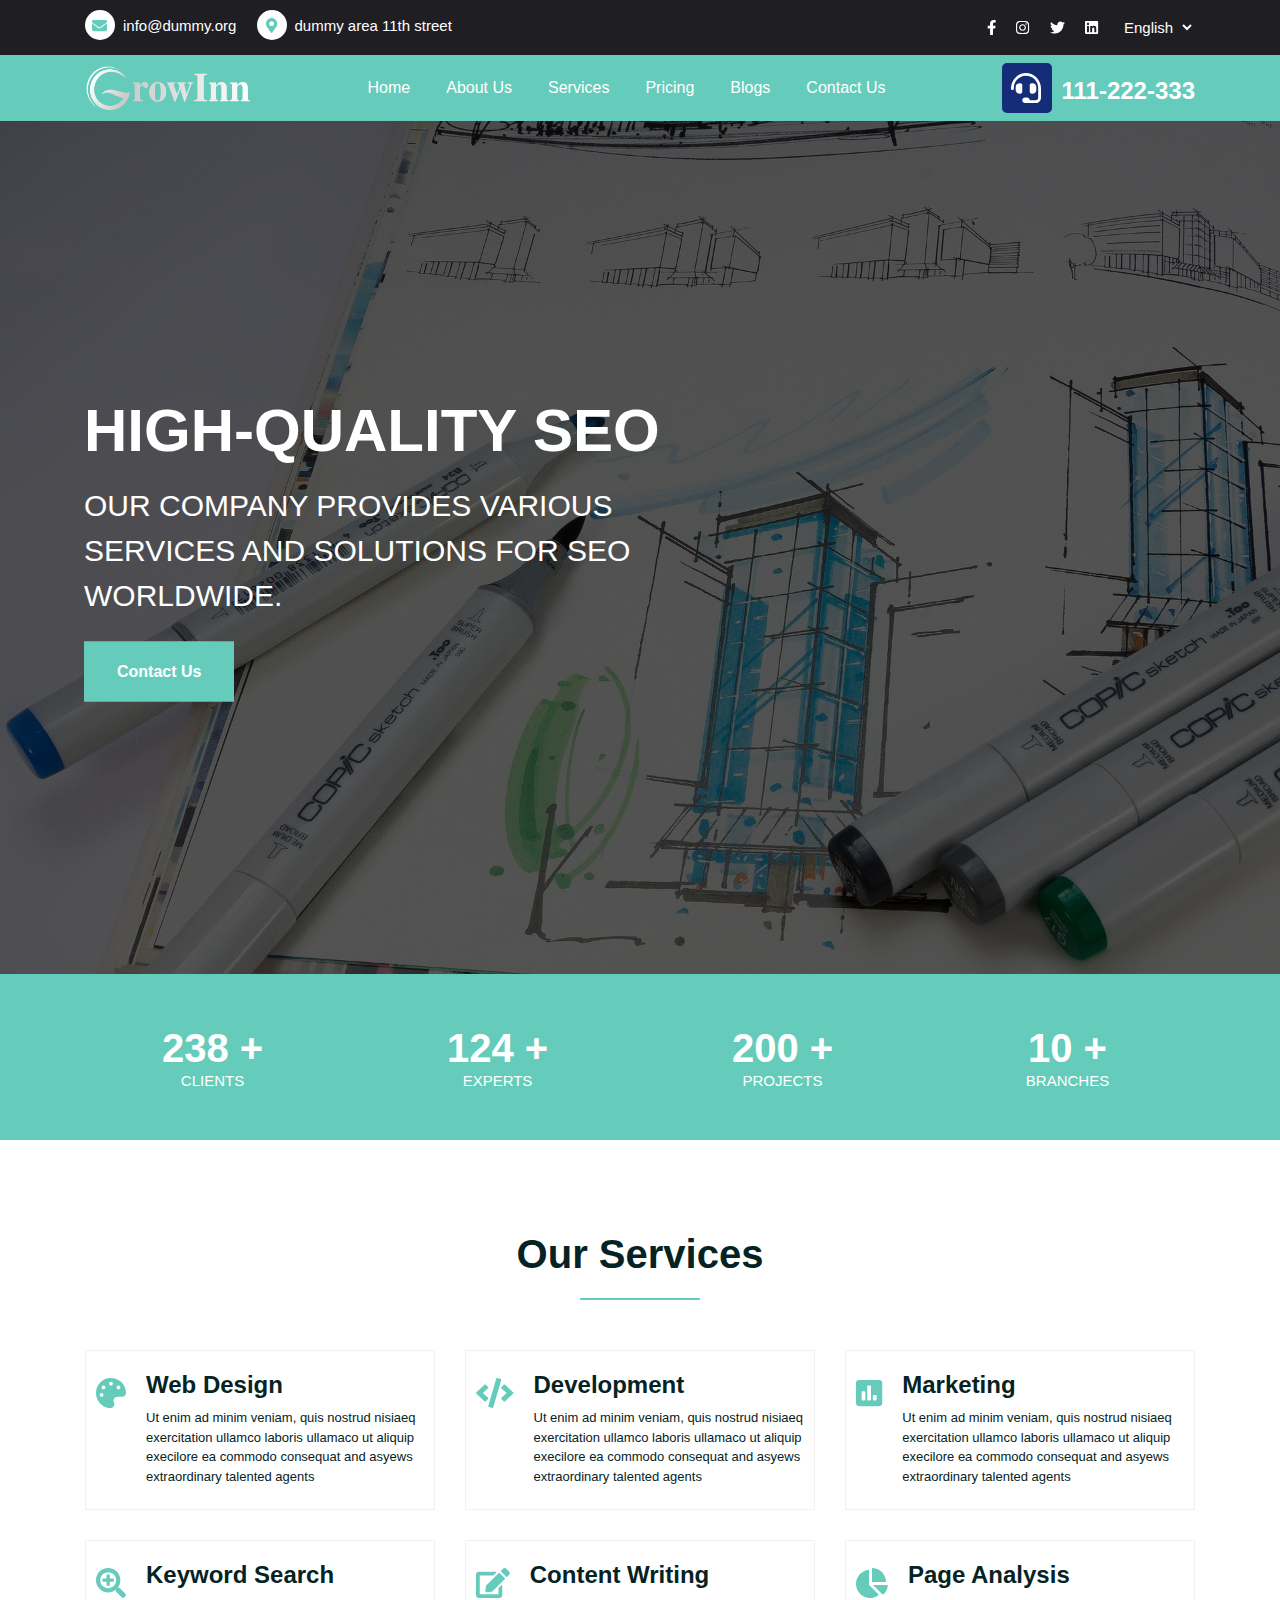
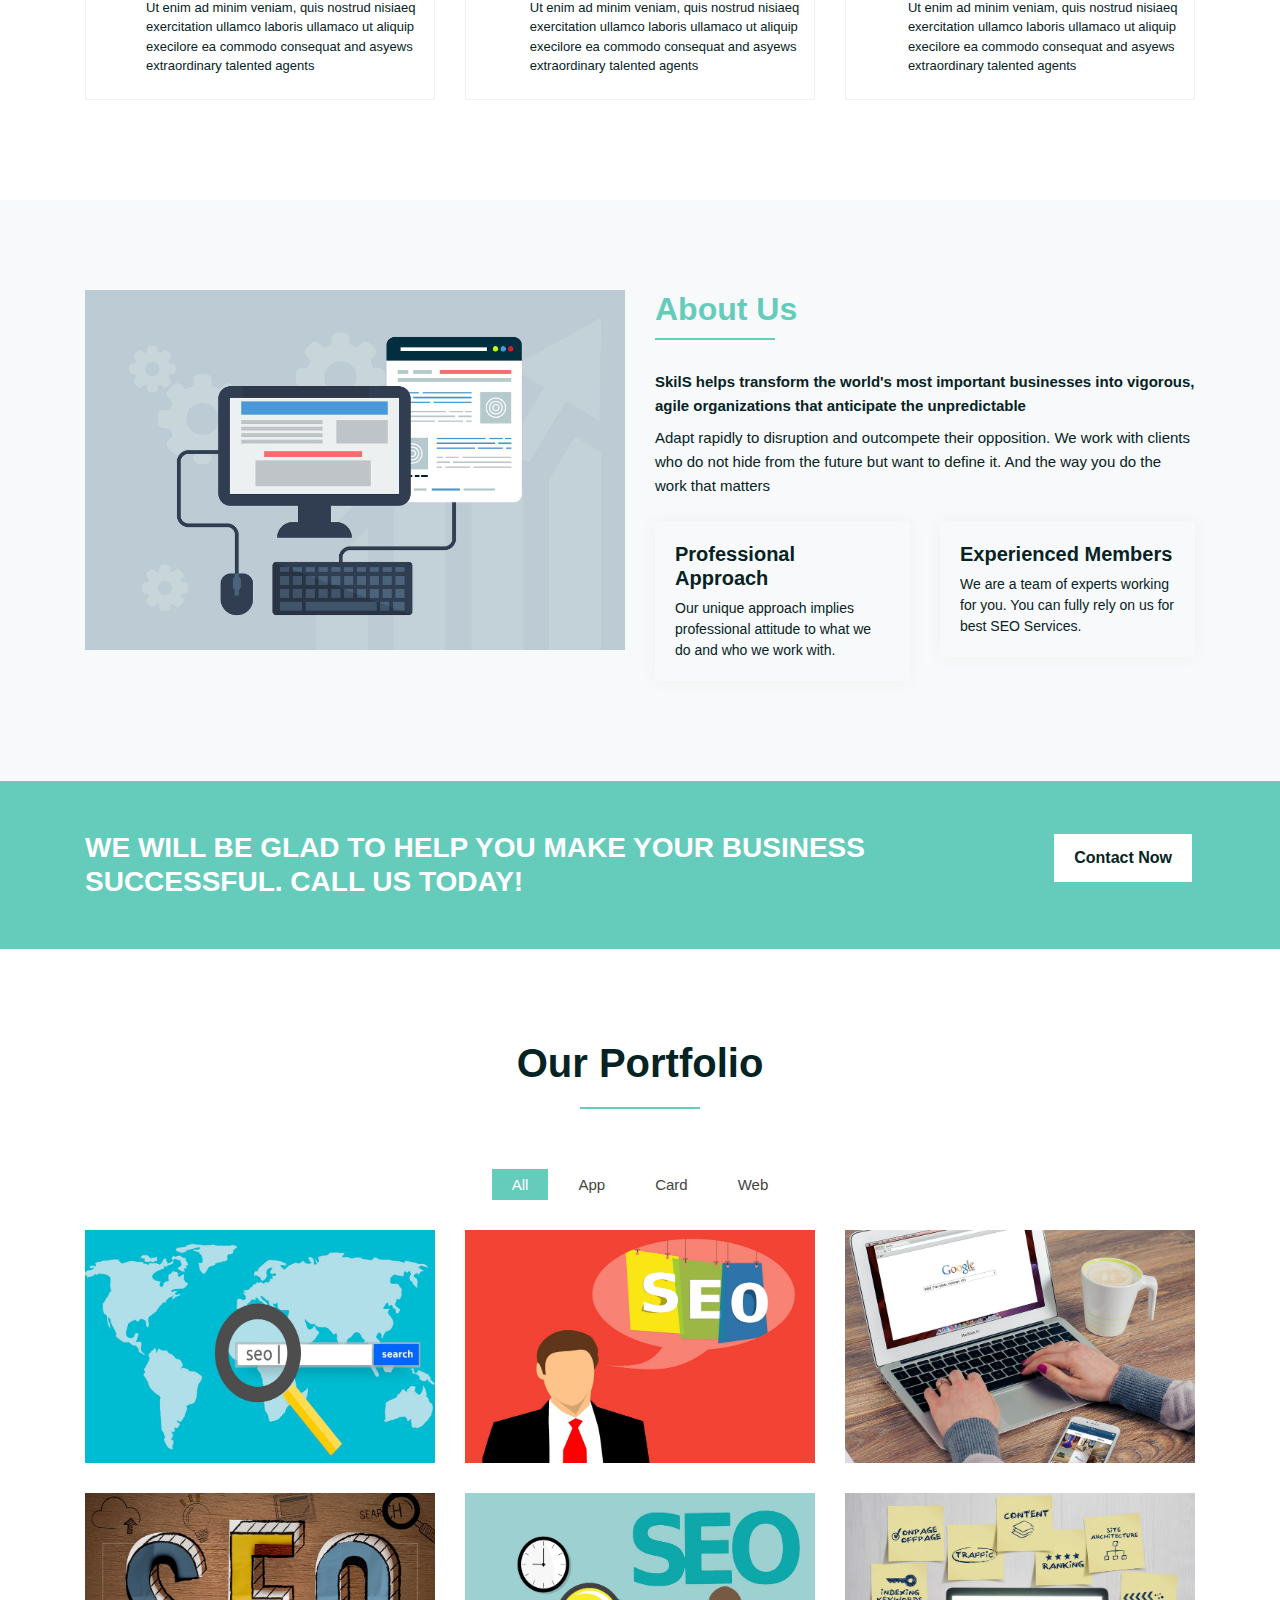
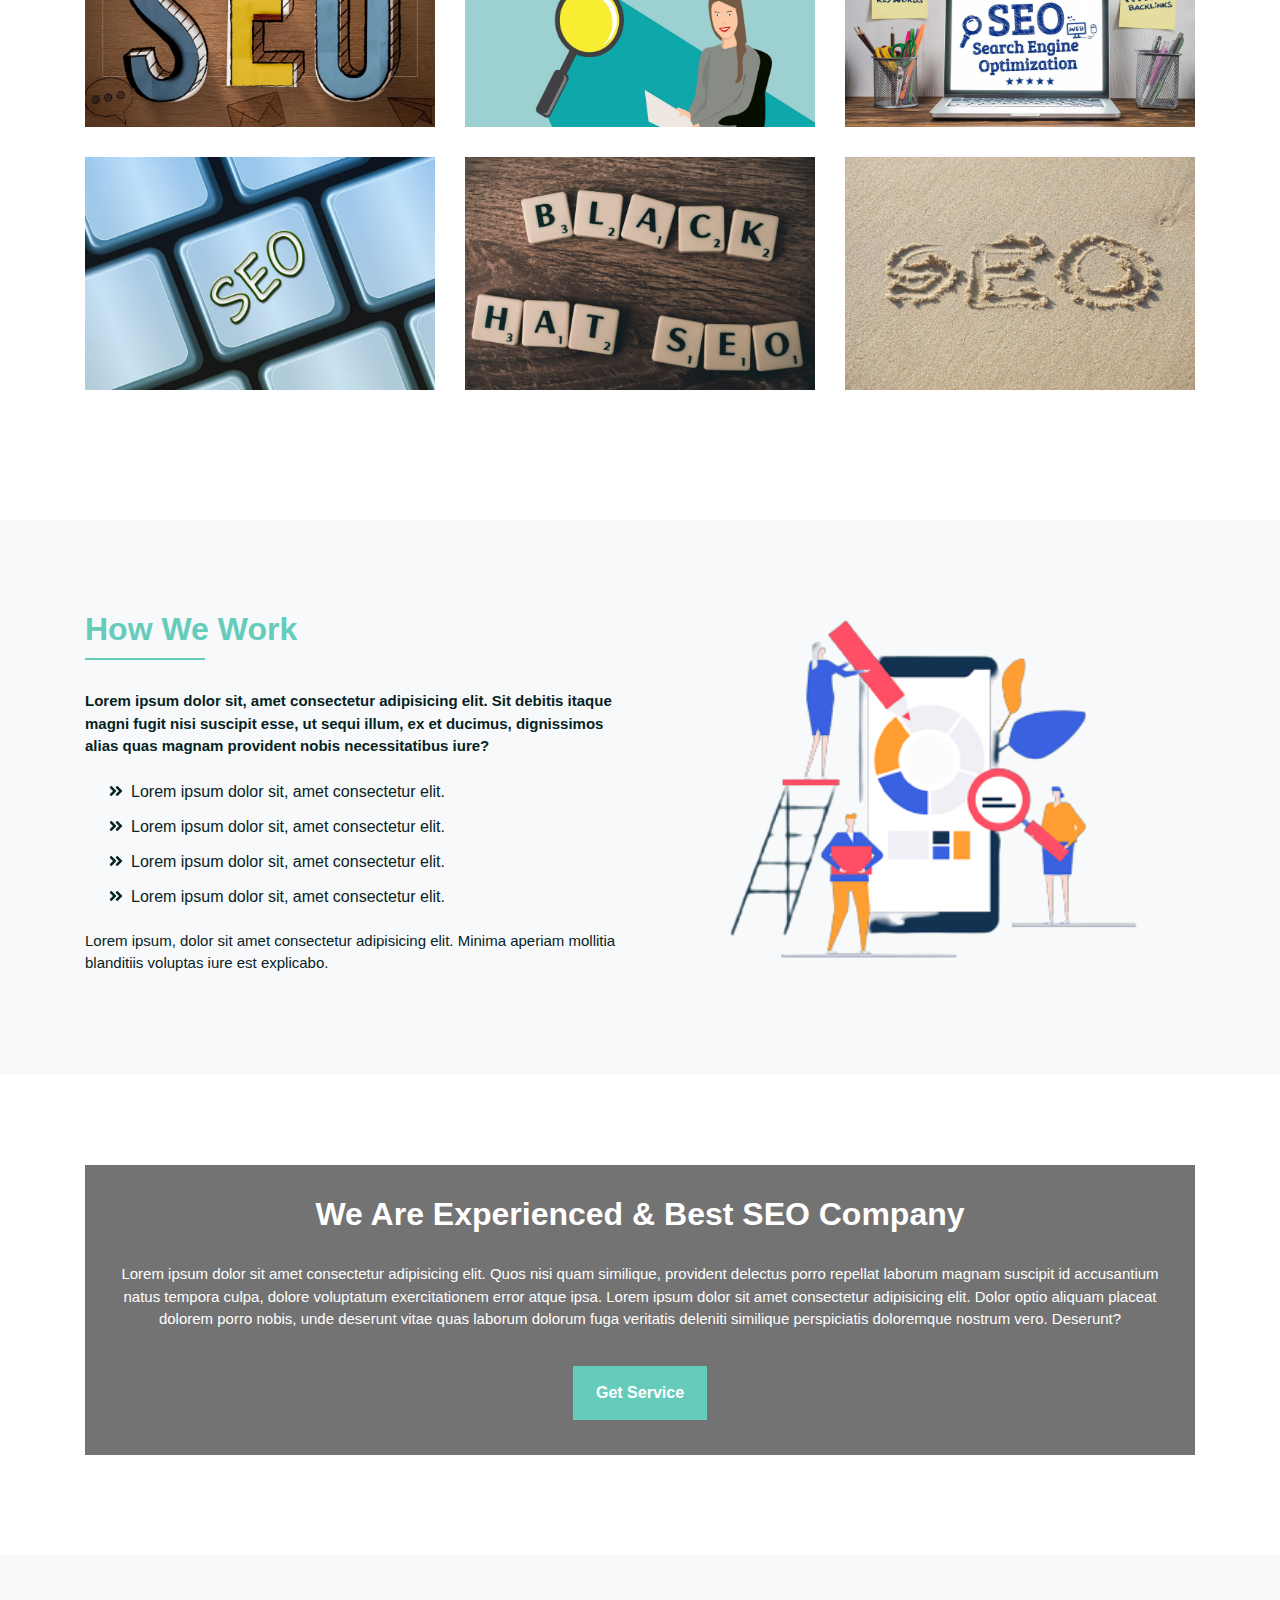
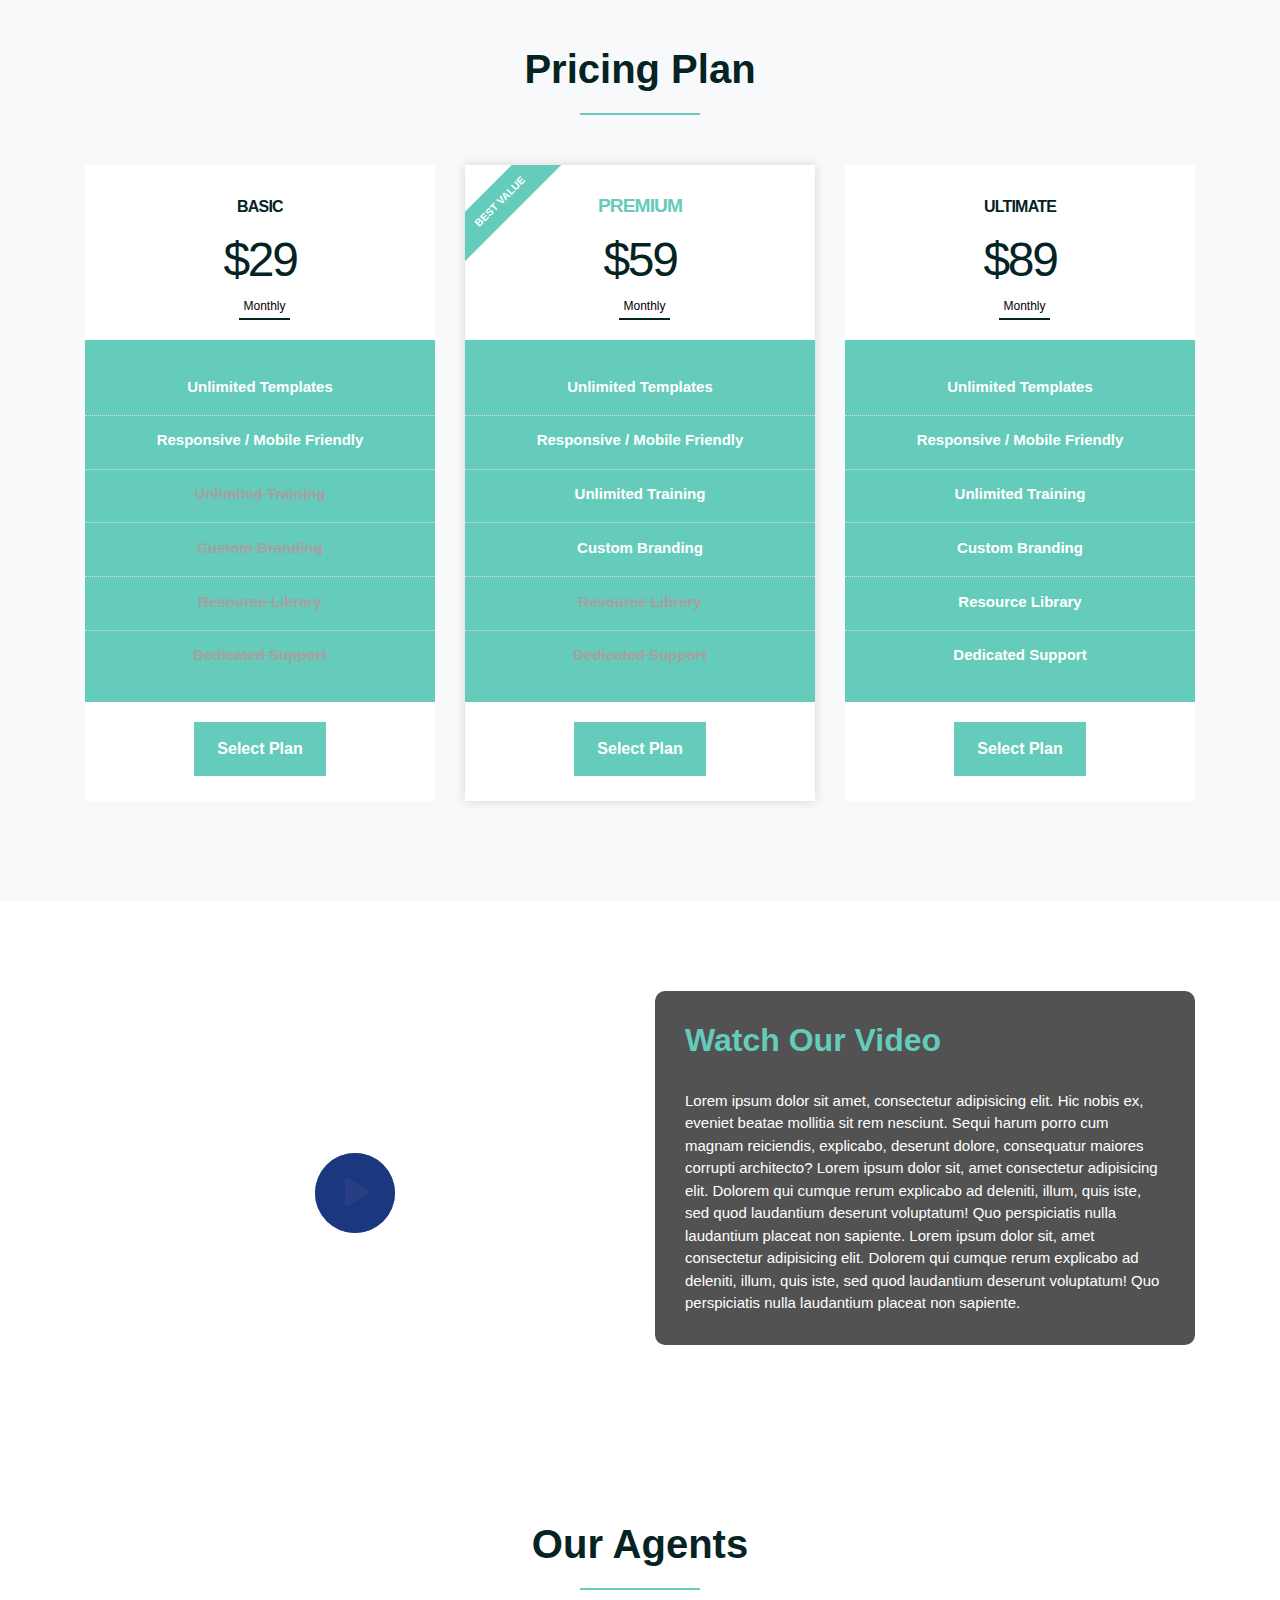
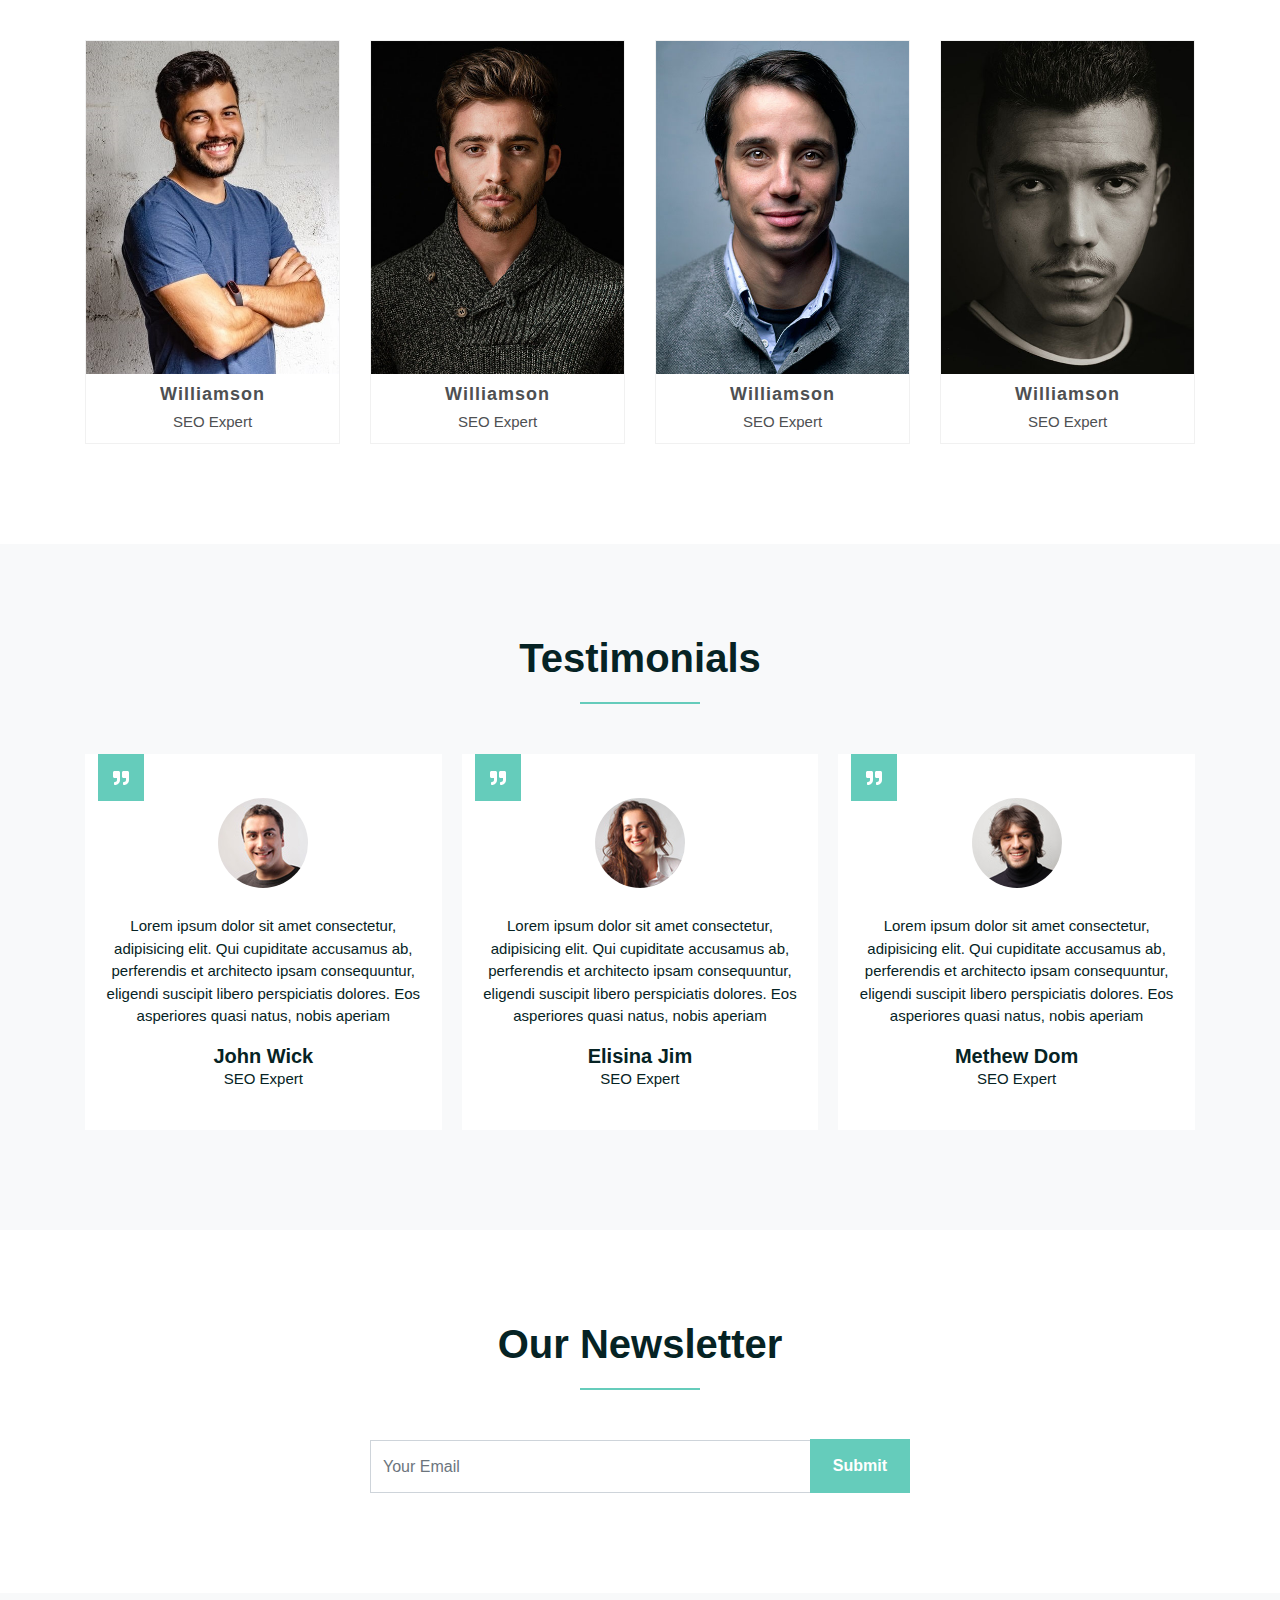
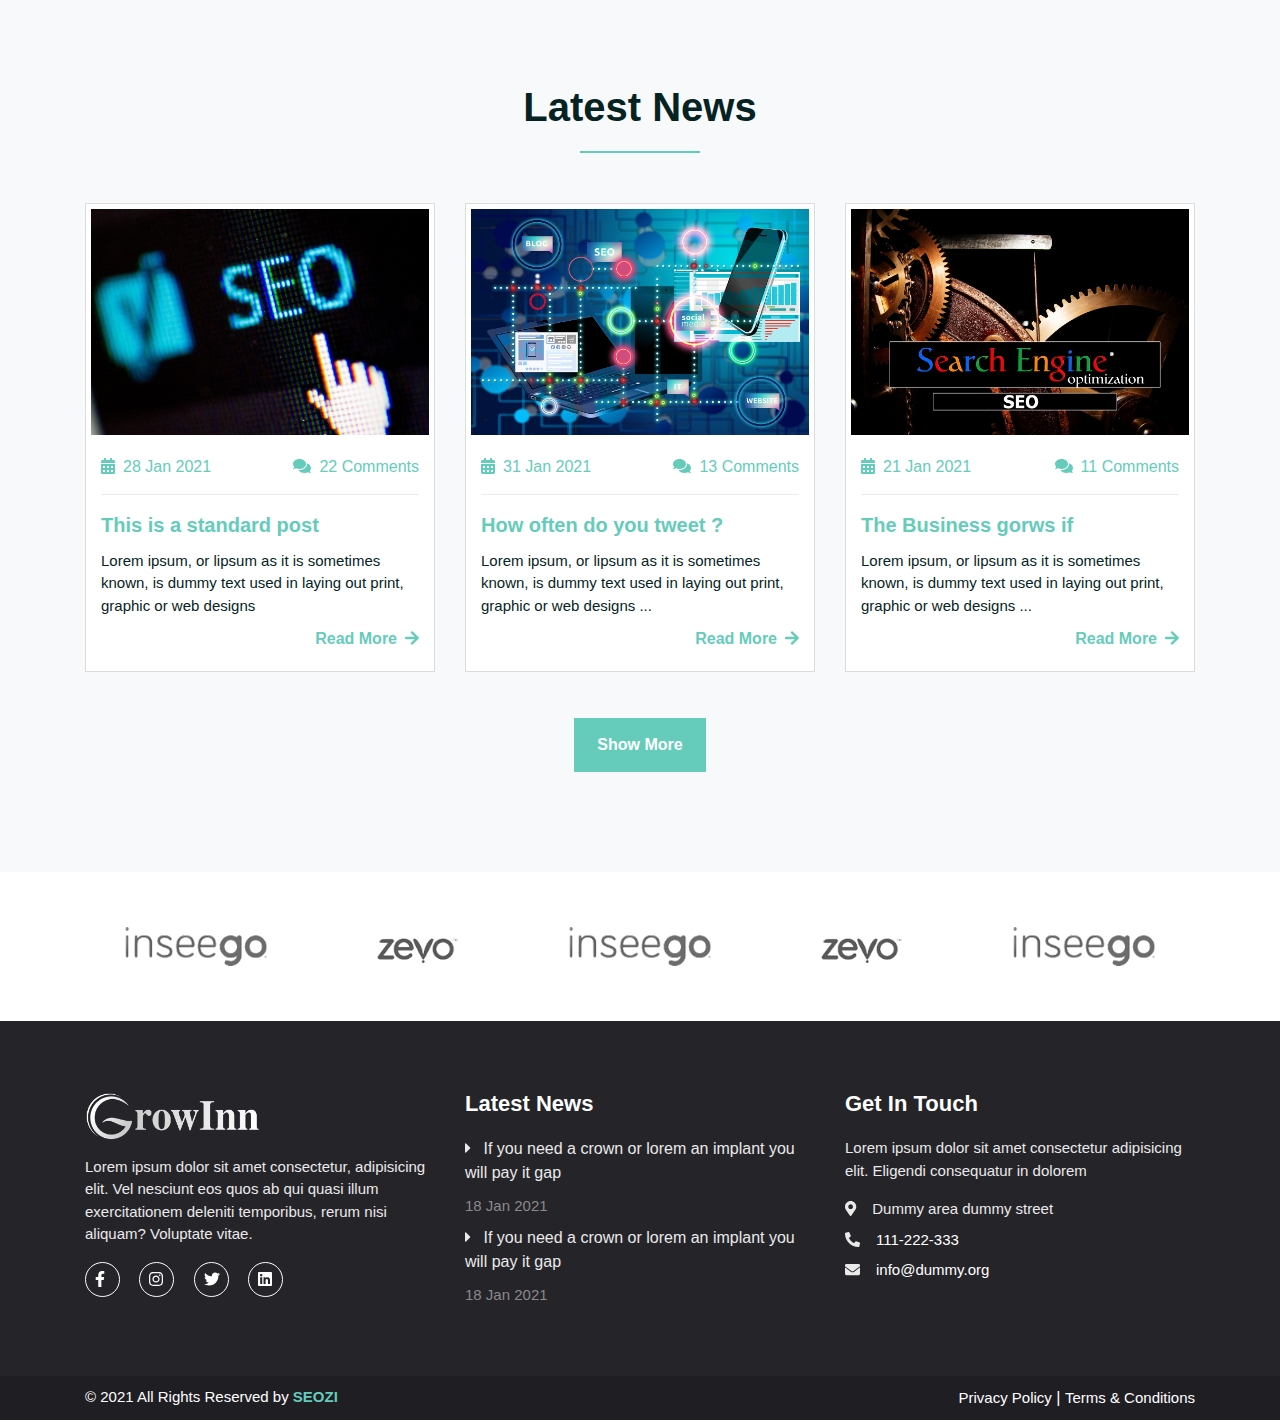
==== commit f6f479e1: "fab51" ====
--- a/index.html
+++ b/index.html
@@ -378,7 +378,7 @@
             </div>
   
             <div class="col-lg-4 col-md-6 portfolio-item filter-card">
-              <div class="portfolio-img"><img src="assets/images/portfolio/portfolio-4.png" class="img-fluid" alt=""></div>
+              <div class="portfolio-img"><img src="assets/images/portfolio/portfolio-4.jpg" class="img-fluid" alt=""></div>
               <div class="portfolio-info">
                 <h4>Card 2</h4>
                 <p>Card</p>
@@ -591,7 +591,7 @@
                 </div>
             </div>
         </div>
-    </section>
+    </section> 
     
     <section id="team" class="pb-70 bg-white">
         <div class="container">
--- a/assets/css/style.css
+++ b/assets/css/style.css
@@ -473,7 +473,7 @@
  ======================================= */
 
 #experience{
-  background-image: url(../images/experience-back.png);
+  background-image: url(../images/experience-back.jpg);
   background-size: cover;
   background-repeat: no-repeat;
   background-attachment: fixed;
@@ -754,7 +754,7 @@
  ======================================= */
 
  #video{
-  background-image: url(../images/video-img.png);
+  background-image: url(../images/video-img.jpg);
   background-size: cover;
   background-repeat: no-repeat;
   background-attachment: fixed;
